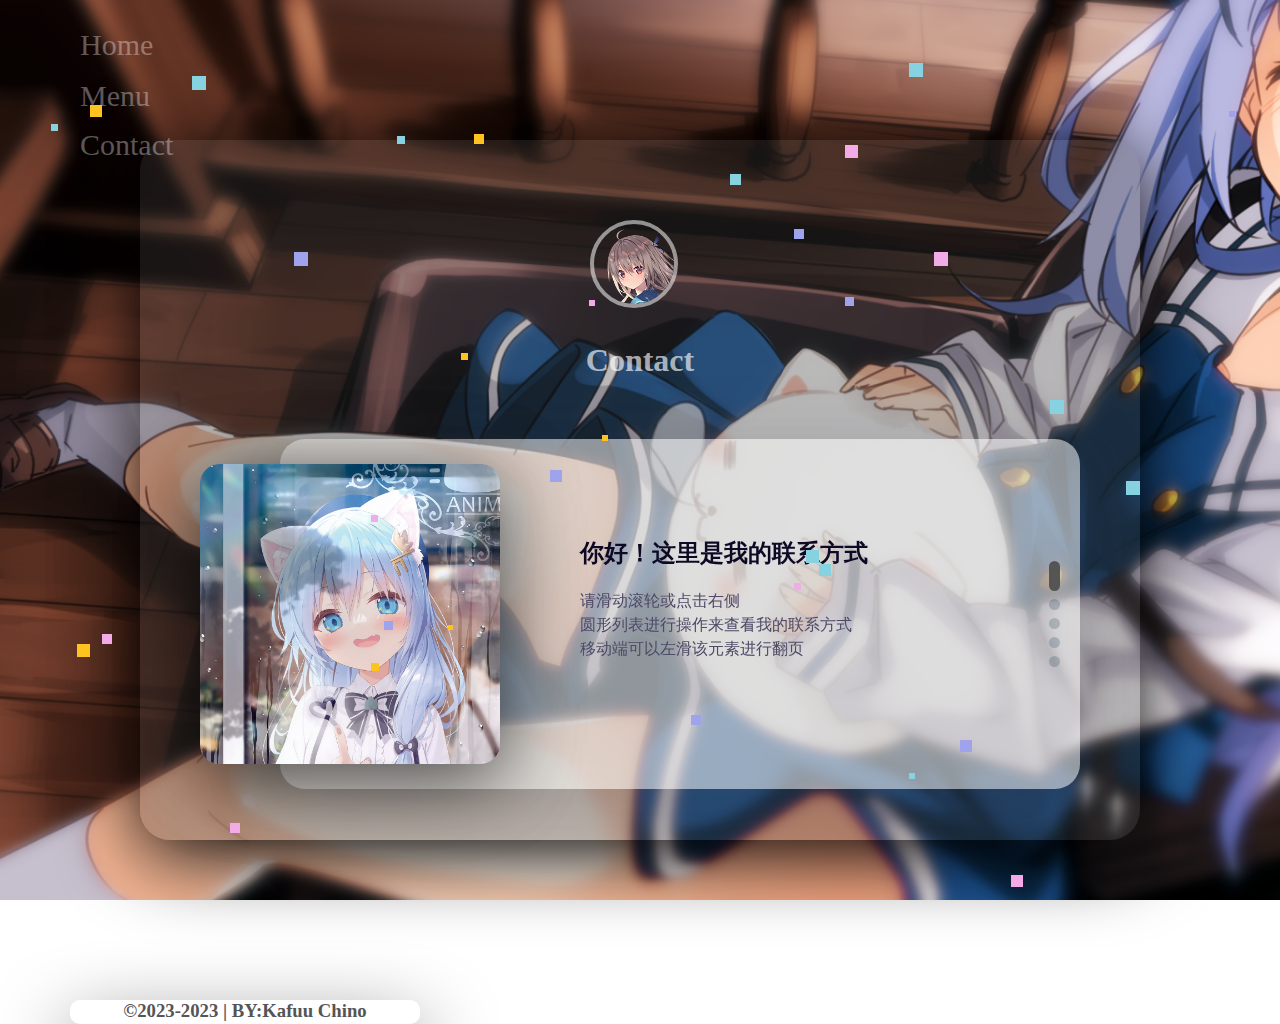
==== blos.html @ 159334de "Add files via upload" ====
<!DOCTYPE html>
<html lang="en">
  <head>
    <meta charset="UTF-8" />
    <meta http-equiv="X-UA-Compatible" content="IE=edge" />
    <!-- 阻止翻译通用 -->
    <meta name="google" content="notranslate" />
    <meta name="viewport" content="width=device-width, initial-scale=1.0" />
    <link rel="shortcut icon" href="favicon.png" type="images/png" />
    <link rel="stylesheet" href="style2.css" />
    <link rel="stylesheet" href="style3.css" />
    <link rel="stylesheet" href="swiper.min.css" />
    <link rel="stylesheet" href="style4.css" />
    <link
      rel="stylesheet"
      href="//at.alicdn.com/t/c/font_3869284_zbqo13842u.css"
    />
    <title>自宅记事本</title>
  </head>
  <body>
    <div class="bb shadou">
      <div>
        <a href="index.html"
          ><div style="font-size: 30px" class="zil home on">Home</div></a
        >
        <a href="blos.html"
          ><div style="font-size: 30px" class="a-24gf-mailboxFull zil on">
            Contact
          </div></a
        >
        <a href="menu.html"
          ><div style="font-size: 30px" class="gerenzhongxin zil on">
            Menu
          </div></a
        >

        <a href="index.html"
          ><div style="font-size: 40px" class="iconfont icon-home on v"></div
        ></a>
        <a href="blos.html"
          ><div
            style="font-size: 40px"
            class="iconfont icon-a-24gf-mailboxFull on v"
          ></div
        ></a>
        <a href="menu.html"
          ><div
            style="font-size: 44px"
            class="iconfont icon-gerenzhongxin on v"
          ></div
        ></a>
      </div>
      <div class="box shadou">
        <div class="ind">
          <img class="img" src="images/img1.png" alt="" />
          <h1 class="wenzih1">Contact</h1>
          <div class="body">
            <div class="blog-slider">
              <div class="blog-slider__wrp swiper-wrapper">
                <div class="blog-slider__item swiper-slide">
                  <div class="blog-slider__img">
                    <img src="images/1.png" alt="个人网站" />
                  </div>
                  <div class="blog-slider__content">
                    <div class="blog-slider__title">
                      你好！这里是我的联系方式
                    </div>
                    <div class="blog-slider__text">
                      请滑动滚轮或点击右侧<br />圆形列表进行操作来查看我的联系方式
                      <br />移动端可以左滑该元素进行翻页
                    </div>
                    <a href="#" class="button"></a>
                  </div>
                </div>

                <div class="blog-slider__item swiper-slide">
                  <div class="blog-slider__img">
                    <img src="images/2.png" alt="个人网站" />
                  </div>
                  <div class="blog-slider__content">
                    <span class="blog-slider__code">Bilibili</span>
                    <div class="blog-slider__title">我的Bilibili主页</div>
                    <div class="blog-slider__text">
                      偶尔发布一些创作视频，多数用来学习，可以来看看我的<br />
                      追番列表，收藏夹之类的。
                    </div>
                    <!-- 删掉blog-slider取消按钮 -->
                    <a
                      href="https://space.bilibili.com/456606121?spm_id_from=333.1007.0.0"
                      target="_blank"
                      class="blog-slider__button"
                      >进入</a
                    >
                  </div>
                </div>

                <div class="blog-slider__item swiper-slide">
                  <div class="blog-slider__img">
                    <img src="images/3.png" alt="个人网站" />
                  </div>
                  <div class="blog-slider__content">
                    <span class="blog-slider__code">WeChat</span>
                    <div class="blog-slider__title">我的个人微信</div>
                    <div class="blog-slider__text">
                      WX:Kafuu-Chino-TypeAB <br />(添加请备注来意)
                    </div>
                    <a href="" class="button"></a>
                  </div>
                </div>

                <div class="blog-slider__item swiper-slide">
                  <div class="blog-slider__img">
                    <img src="images/4.png" alt="个人网站" />
                  </div>
                  <div class="blog-slider__content">
                    <span class="blog-slider__code">Steam</span>
                    <div class="blog-slider__title">我的Steam账号</div>
                    <div class="blog-slider__text">
                      可以加个好友有空一起玩游戏
                      <br />(虽然我不是经常玩游戏吧(悲)
                    </div>
                    <a
                      href="https://steamcommunity.com/profiles/76561199232543784/"
                      target="_blank"
                      class="blog-slider__button"
                      >进入</a
                    >
                  </div>
                </div>

                <div class="blog-slider__item swiper-slide">
                  <div class="blog-slider__img">
                    <img src="images/5.png" alt="其他信息" />
                  </div>
                  <div class="blog-slider__content">
                    <span class="blog-slider__code">+86 xxxxxxxxxxx</span>
                    <div class="blog-slider__title">我的电话</div>
                    <div class="blog-slider__text">是秘密哟！</div>
                    <a href="#" class="button"></a>
                  </div>
                </div>
              </div>
              <div class="blog-slider__pagination"></div>
            </div>
            <script src="swiper.min.js"></script>
            <script src="index2.js"></script>
          </div>
        </div>
      </div>
    </div>
    <div class="bei">
      <h3 class="beiannn zil">©2023-2023 | BY:Kafuu Chino</h3>
    </div>
    <!-- <a href="https://beian.miit.gov.cn/" target="_blank"
      ><div class="beian">
        <h3 class="beiann zil">辽ICP备2023000709号</h3>
      </div></a
    > -->
    <script src="fireworks.js"></script>
    <!-- 背景飘落 -->
    <div id="xuna"></div>
    <script src="style3.js"></script>
    <style>
      * {
        /* 火狐 */
        -moz-user-select: none;
        /* Safari 和 欧朋 */
        -webkit-user-select: none;
        /* IE10+ and Edge */
        -ms-user-select: none;
        /* Standard syntax 标准语法(谷歌) */
        user-select: none;
      }
    </style>
  </body>
</html>
---- style2.css ----
/* 取消滚动条 */
::-webkit-scrollbar {
  width: 0px;
  height: 0px;
}
* {
  margin: 0;
  padding: 0;
  box-sizing: border-box;
}
body {
  margin: 0;
  padding: 0;
  margin-left: auto;
  position: relative;
  background-image: url("images/img0.png");
  background-attachment: fixed;
  background-repeat: no-repeat;
  background-size: cover;
}
.box {
  width: 1000px;
  height: 820px;
  position: absolute;
  top: 0;
  left: 0;
  right: 0;
  bottom: 0;
  margin: auto;
  transition: 0.5s ease 0s;
}
.box:hover {
  transform: scale(1.02);
}
.ind {
  height: 700px;
  width: 1000px;
  background-color: rgba(59, 59, 59, 0.342);
  border-radius: 30px;
  box-shadow: 0px 14px 80px rgb(0, 0, 0);
  overflow-x: no-display;
}
/* .bb {
  display: flex;
  justify-content: center;
  align-items: center;
  height: 100vh;
} */
.bb {
  height: 100vh;
  margin-top: 100px;
  margin-left: 449px;
}
.home {
  color: rgba(255, 255, 255, 0.342);
  margin-top: -72.5px;
  margin-left: -369px;
  position: absolute;
  background-size: cover;
  transition: 0.5s ease 0s;
}
.home:hover {
  color: rgba(85, 85, 85, 0.712);
  transform: scale(1.05);
}
.a-24gf-mailboxFull {
  color: rgba(255, 255, 255, 0.342);
  margin-top: 27.5px;
  margin-left: -369px;

  position: absolute;
  background-size: cover;
  transition: 0.5s ease 0s;
}
.a-24gf-mailboxFull:hover {
  color: rgba(85, 85, 85, 0.712);
  transform: scale(1.05);
}
.gerenzhongxin {
  color: rgba(255, 255, 255, 0.342);
  margin-top: -21.5px;
  margin-left: -369px;
  position: absolute;
  background-size: cover;
  transition: 0.5s ease 0s;
}
.gerenzhongxin:hover {
  color: rgba(85, 85, 85, 0.712);
  transform: scale(1.05);
}
.zil {
  font-family: Cambria, Georgia, serif;
}
.R {
  color: #555555;
}
.v {
  color: rgba(61, 61, 61, 0.466);
}
.icon-home {
  color: rgba(255, 255, 255, 0.651);
  margin-top: -77.5px;
  margin-left: -419px;
  position: absolute;
  background-size: cover;
  transition: 0.5s ease 0s;
}
.icon-home:hover {
  color: rgba(85, 85, 85, 0.712);
  transform: scale(1.15);
}
.icon-a-24gf-mailboxFull {
  color: rgba(255, 255, 255, 0.651);
  margin-top: 25.5px;
  margin-left: -416px;

  position: absolute;
  background-size: cover;
  transition: 0.5s ease 0s;
}
.icon-a-24gf-mailboxFull:hover {
  color: rgba(85, 85, 85, 0.712);
  transform: scale(1.15);
}
.icon-gerenzhongxin {
  color: rgba(255, 255, 255, 0.651);
  margin-top: -27.5px;
  margin-left: -420px;
  position: absolute;
  background-size: cover;
  transition: 0.5s ease 0s;
}
.icon-gerenzhongxin:hover {
  color: rgba(85, 85, 85, 0.712);
  transform: scale(1.15);
}
.shadou {
  /* box-shadow: 0 35px 80px hsl(0, 0%, 0%); */
}
a {
  text-decoration: none;
}
.beiann {
  background-color: #ffffff9c;
  width: 270px;
  height: 24px;
  border-radius: 10px;
  margin-bottom: 10px;
  color: #555555;
  margin-left: 800px;
  position: absolute;
  text-align: center;
  box-shadow: 0 35px 80px rgb(0, 0, 0);
}
.beiannn {
  background-color: #ffffff71;
  width: 350px;
  margin-bottom: -24px;
  height: 24px;
  border-radius: 10px;
  color: #555555;
  margin-left: 70px;
  position: absolute;
  text-align: center;
  box-shadow: 0 35px 80px rgb(0, 0, 0);
}
.wenzih1 {
  display: flex;
  justify-content: center;
  color: rgba(255, 255, 255, 0.651);
  margin-top: 30px;
  transition: 0.5s ease 0s;
}
.wenzih1:hover {
  color: rgba(85, 85, 85, 0.712);
  transform: scale(1.15);
}

.zil {
  font-family: Cambria, Georgia, serif;
}
.img {
  width: 88px;
  height: 88px;
  border: 4px #ffffff88 solid;
  border-radius: 1000px;
  margin-top: 80px;
  margin-left: 450px;
  transition: 0.5s ease 0s;
}
.img:hover {
  transform: scale(1.15);
}
@media only screen and (max-width: 860px) {
  .img {
    margin-top: 157px;
  }
  .wenzih1 {
    margin-top: 0;
  }
  .beiann {
    opacity: 0;
  }
  .beiannn {
    opacity: 0;
  }
}
.on {
  z-index: 5;
}
---- style3.css ----
#xuna {
  position: fixed;
  top: -50%;
  left: -50;
  height: 150%;
  width: 100%;
  overflow: hidden;
  z-index: 9;
  pointer-events: none;
  display: none;
}
@-webkit-keyframes flame {
  50% {
    -webkit-transform: scale(0.8) rotate(45deg);
    transform: scale(0.8) rotate(45deg);
  }
}

@keyframes flame {
  50% {
    -webkit-transform: scale(0.8) rotate(45deg);
    transform: scale(0.8) rotate(45deg);
  }
}
.confetti {
  position: absolute;
  z-index: 999;
}

.confetti .rotate {
  -webkit-animation: driftRotate 1s infinite both ease-in-out;
  animation: driftRotate 1s infinite both ease-in-out;
  width: 100%;
  height: 100%;
}

.confetti .askew {
  width: 100%;
  height: 100%;
  -webkit-animation: drift 1s infinite alternate both ease-in-out;
  animation: drift 1s infinite alternate both ease-in-out;
}

.confetti:nth-child(0) .askew {
  -webkit-animation-duration: 1.83s;
  animation-duration: 1.83s;
  -webkit-animation-delay: -0.183s;
  animation-delay: -0.183s;
}

.confetti:nth-child(0) .rotate {
  -webkit-animation-duration: 1.38s;
  animation-duration: 1.38s;
  -webkit-animation-delay: -1.0212s;
  animation-delay: -1.0212s;
}

.confetti:nth-child(1) .askew {
  -webkit-animation-duration: 2s;
  animation-duration: 2s;
  -webkit-animation-delay: -1.9s;
  animation-delay: -1.9s;
}

.confetti:nth-child(1) .rotate {
  -webkit-animation-duration: 1.4s;
  animation-duration: 1.4s;
  -webkit-animation-delay: -0.854s;
  animation-delay: -0.854s;
}

.confetti:nth-child(2) .askew {
  -webkit-animation-duration: 1.33s;
  animation-duration: 1.33s;
  -webkit-animation-delay: -0.266s;
  animation-delay: -0.266s;
}

.confetti:nth-child(2) .rotate {
  -webkit-animation-duration: 1.07s;
  animation-duration: 1.07s;
  -webkit-animation-delay: -0.7169s;
  animation-delay: -0.7169s;
}

.confetti:nth-child(3) .askew {
  -webkit-animation-duration: 1.85s;
  animation-duration: 1.85s;
  -webkit-animation-delay: -1.406s;
  animation-delay: -1.406s;
}

.confetti:nth-child(3) .rotate {
  -webkit-animation-duration: 1.37s;
  animation-duration: 1.37s;
  -webkit-animation-delay: -0.3288s;
  animation-delay: -0.3288s;
}

.confetti:nth-child(4) .askew {
  -webkit-animation-duration: 1.58s;
  animation-duration: 1.58s;
  -webkit-animation-delay: -1.2482s;
  animation-delay: -1.2482s;
}

.confetti:nth-child(4) .rotate {
  -webkit-animation-duration: 1.65s;
  animation-duration: 1.65s;
  -webkit-animation-delay: -0.198s;
  animation-delay: -0.198s;
}

.confetti:nth-child(5) .askew {
  -webkit-animation-duration: 1.63s;
  animation-duration: 1.63s;
  -webkit-animation-delay: -1.0432s;
  animation-delay: -1.0432s;
}

.confetti:nth-child(5) .rotate {
  -webkit-animation-duration: 1.97s;
  animation-duration: 1.97s;
  -webkit-animation-delay: -0.1576s;
  animation-delay: -0.1576s;
}

.confetti:nth-child(6) .askew {
  -webkit-animation-duration: 1.84s;
  animation-duration: 1.84s;
  -webkit-animation-delay: -1.3064s;
  animation-delay: -1.3064s;
}

.confetti:nth-child(6) .rotate {
  -webkit-animation-duration: 1.55s;
  animation-duration: 1.55s;
  -webkit-animation-delay: -0.5425s;
  animation-delay: -0.5425s;
}

.confetti:nth-child(7) .askew {
  -webkit-animation-duration: 1.87s;
  animation-duration: 1.87s;
  -webkit-animation-delay: -1.1781s;
  animation-delay: -1.1781s;
}

.confetti:nth-child(7) .rotate {
  -webkit-animation-duration: 1.3s;
  animation-duration: 1.3s;
  -webkit-animation-delay: -0.897s;
  animation-delay: -0.897s;
}

.confetti:nth-child(8) .askew {
  -webkit-animation-duration: 1.44s;
  animation-duration: 1.44s;
  -webkit-animation-delay: -0.3312s;
  animation-delay: -0.3312s;
}

.confetti:nth-child(8) .rotate {
  -webkit-animation-duration: 1.52s;
  animation-duration: 1.52s;
  -webkit-animation-delay: -0.4408s;
  animation-delay: -0.4408s;
}

.confetti:nth-child(9) .askew {
  -webkit-animation-duration: 1.72s;
  animation-duration: 1.72s;
  -webkit-animation-delay: -1.6684s;
  animation-delay: -1.6684s;
}

.confetti:nth-child(9) .rotate {
  -webkit-animation-duration: 1.17s;
  animation-duration: 1.17s;
  -webkit-animation-delay: -0.7254s;
  animation-delay: -0.7254s;
}

.confetti:nth-child(10) .askew {
  -webkit-animation-duration: 1.9s;
  animation-duration: 1.9s;
  -webkit-animation-delay: -0.836s;
  animation-delay: -0.836s;
}

.confetti:nth-child(10) .rotate {
  -webkit-animation-duration: 1.25s;
  animation-duration: 1.25s;
  -webkit-animation-delay: -0.025s;
  animation-delay: -0.025s;
}

.confetti:nth-child(11) .askew {
  -webkit-animation-duration: 1.65s;
  animation-duration: 1.65s;
  -webkit-animation-delay: -1.056s;
  animation-delay: -1.056s;
}

.confetti:nth-child(11) .rotate {
  -webkit-animation-duration: 1.47s;
  animation-duration: 1.47s;
  -webkit-animation-delay: -0.588s;
  animation-delay: -0.588s;
}

.confetti:nth-child(12) .askew {
  -webkit-animation-duration: 1.55s;
  animation-duration: 1.55s;
  -webkit-animation-delay: -0.217s;
  animation-delay: -0.217s;
}

.confetti:nth-child(12) .rotate {
  -webkit-animation-duration: 1.57s;
  animation-duration: 1.57s;
  -webkit-animation-delay: -1.2874s;
  animation-delay: -1.2874s;
}

.confetti:nth-child(13) .askew {
  -webkit-animation-duration: 1.23s;
  animation-duration: 1.23s;
  -webkit-animation-delay: -0.0984s;
  animation-delay: -0.0984s;
}

.confetti:nth-child(13) .rotate {
  -webkit-animation-duration: 1.55s;
  animation-duration: 1.55s;
  -webkit-animation-delay: -0.372s;
  animation-delay: -0.372s;
}

.confetti:nth-child(14) .askew {
  -webkit-animation-duration: 1.92s;
  animation-duration: 1.92s;
  -webkit-animation-delay: -1.1904s;
  animation-delay: -1.1904s;
}

.confetti:nth-child(14) .rotate {
  -webkit-animation-duration: 1.42s;
  animation-duration: 1.42s;
  -webkit-animation-delay: -0.852s;
  animation-delay: -0.852s;
}

.confetti:nth-child(15) .askew {
  -webkit-animation-duration: 1.16s;
  animation-duration: 1.16s;
  -webkit-animation-delay: -0.116s;
  animation-delay: -0.116s;
}

.confetti:nth-child(15) .rotate {
  -webkit-animation-duration: 1.61s;
  animation-duration: 1.61s;
  -webkit-animation-delay: -0.3542s;
  animation-delay: -0.3542s;
}

.confetti:nth-child(16) .askew {
  -webkit-animation-duration: 1.56s;
  animation-duration: 1.56s;
  -webkit-animation-delay: -0.1248s;
  animation-delay: -0.1248s;
}

.confetti:nth-child(16) .rotate {
  -webkit-animation-duration: 1.97s;
  animation-duration: 1.97s;
  -webkit-animation-delay: -1.2411s;
  animation-delay: -1.2411s;
}

.confetti:nth-child(17) .askew {
  -webkit-animation-duration: 1.73s;
  animation-duration: 1.73s;
  -webkit-animation-delay: -1.4013s;
  animation-delay: -1.4013s;
}

.confetti:nth-child(17) .rotate {
  -webkit-animation-duration: 1.91s;
  animation-duration: 1.91s;
  -webkit-animation-delay: -1.91s;
  animation-delay: -1.91s;
}

.confetti:nth-child(18) .askew {
  -webkit-animation-duration: 1.91s;
  animation-duration: 1.91s;
  -webkit-animation-delay: -0.8213s;
  animation-delay: -0.8213s;
}

.confetti:nth-child(18) .rotate {
  -webkit-animation-duration: 1.85s;
  animation-duration: 1.85s;
  -webkit-animation-delay: -0.555s;
  animation-delay: -0.555s;
}

.confetti:nth-child(19) .askew {
  -webkit-animation-duration: 1.66s;
  animation-duration: 1.66s;
  -webkit-animation-delay: -1.2284s;
  animation-delay: -1.2284s;
}

.confetti:nth-child(19) .rotate {
  -webkit-animation-duration: 1.43s;
  animation-duration: 1.43s;
  -webkit-animation-delay: -1.3013s;
  animation-delay: -1.3013s;
}

.confetti:nth-child(20) .askew {
  -webkit-animation-duration: 1.68s;
  animation-duration: 1.68s;
  -webkit-animation-delay: -0.2016s;
  animation-delay: -0.2016s;
}

.confetti:nth-child(20) .rotate {
  -webkit-animation-duration: 1.72s;
  animation-duration: 1.72s;
  -webkit-animation-delay: -0.1892s;
  animation-delay: -0.1892s;
}

.confetti:nth-child(21) .askew {
  -webkit-animation-duration: 1.96s;
  animation-duration: 1.96s;
  -webkit-animation-delay: -0.98s;
  animation-delay: -0.98s;
}

.confetti:nth-child(21) .rotate {
  -webkit-animation-duration: 1.01s;
  animation-duration: 1.01s;
  -webkit-animation-delay: -0.1717s;
  animation-delay: -0.1717s;
}

.confetti:nth-child(22) .askew {
  -webkit-animation-duration: 1.78s;
  animation-duration: 1.78s;
  -webkit-animation-delay: -1.4774s;
  animation-delay: -1.4774s;
}

.confetti:nth-child(22) .rotate {
  -webkit-animation-duration: 1.46s;
  animation-duration: 1.46s;
  -webkit-animation-delay: -1.4308s;
  animation-delay: -1.4308s;
}

.confetti:nth-child(23) .askew {
  -webkit-animation-duration: 1.46s;
  animation-duration: 1.46s;
  -webkit-animation-delay: -1.3578s;
  animation-delay: -1.3578s;
}

.confetti:nth-child(23) .rotate {
  -webkit-animation-duration: 1.15s;
  animation-duration: 1.15s;
  -webkit-animation-delay: -1.0235s;
  animation-delay: -1.0235s;
}

.confetti:nth-child(24) .askew {
  -webkit-animation-duration: 1.44s;
  animation-duration: 1.44s;
  -webkit-animation-delay: -1.3536s;
  animation-delay: -1.3536s;
}

.confetti:nth-child(24) .rotate {
  -webkit-animation-duration: 1.72s;
  animation-duration: 1.72s;
  -webkit-animation-delay: -0.688s;
  animation-delay: -0.688s;
}

.confetti:nth-child(25) .askew {
  -webkit-animation-duration: 1.97s;
  animation-duration: 1.97s;
  -webkit-animation-delay: -0.3743s;
  animation-delay: -0.3743s;
}

.confetti:nth-child(25) .rotate {
  -webkit-animation-duration: 1.73s;
  animation-duration: 1.73s;
  -webkit-animation-delay: -0.7266s;
  animation-delay: -0.7266s;
}

.confetti:nth-child(26) .askew {
  -webkit-animation-duration: 1.2s;
  animation-duration: 1.2s;
  -webkit-animation-delay: -0.024s;
  animation-delay: -0.024s;
}

.confetti:nth-child(26) .rotate {
  -webkit-animation-duration: 1.57s;
  animation-duration: 1.57s;
  -webkit-animation-delay: -0.1099s;
  animation-delay: -0.1099s;
}

.confetti:nth-child(27) .askew {
  -webkit-animation-duration: 1.84s;
  animation-duration: 1.84s;
  -webkit-animation-delay: -1.3064s;
  animation-delay: -1.3064s;
}

.confetti:nth-child(27) .rotate {
  -webkit-animation-duration: 1.19s;
  animation-duration: 1.19s;
  -webkit-animation-delay: -0.1666s;
  animation-delay: -0.1666s;
}

.confetti:nth-child(28) .askew {
  -webkit-animation-duration: 1.1s;
  animation-duration: 1.1s;
  -webkit-animation-delay: -0.088s;
  animation-delay: -0.088s;
}

.confetti:nth-child(28) .rotate {
  -webkit-animation-duration: 1.26s;
  animation-duration: 1.26s;
  -webkit-animation-delay: -0.4914s;
  animation-delay: -0.4914s;
}

.confetti:nth-child(29) .askew {
  -webkit-animation-duration: 1.51s;
  animation-duration: 1.51s;
  -webkit-animation-delay: -0.6191s;
  animation-delay: -0.6191s;
}

.confetti:nth-child(29) .rotate {
  -webkit-animation-duration: 1.89s;
  animation-duration: 1.89s;
  -webkit-animation-delay: -0.0378s;
  animation-delay: -0.0378s;
}

.confetti:nth-child(30) .askew {
  -webkit-animation-duration: 1.67s;
  animation-duration: 1.67s;
  -webkit-animation-delay: -1.2525s;
  animation-delay: -1.2525s;
}

.confetti:nth-child(30) .rotate {
  -webkit-animation-duration: 1.08s;
  animation-duration: 1.08s;
  -webkit-animation-delay: -0.6048s;
  animation-delay: -0.6048s;
}

.confetti:nth-child(31) .askew {
  -webkit-animation-duration: 1.6s;
  animation-duration: 1.6s;
  -webkit-animation-delay: -1.104s;
  animation-delay: -1.104s;
}

.confetti:nth-child(31) .rotate {
  -webkit-animation-duration: 1.83s;
  animation-duration: 1.83s;
  -webkit-animation-delay: -1.0614s;
  animation-delay: -1.0614s;
}

.confetti:nth-child(32) .askew {
  -webkit-animation-duration: 1.96s;
  animation-duration: 1.96s;
  -webkit-animation-delay: -0.7056s;
  animation-delay: -0.7056s;
}

.confetti:nth-child(32) .rotate {
  -webkit-animation-duration: 1.15s;
  animation-duration: 1.15s;
  -webkit-animation-delay: -0.0805s;
  animation-delay: -0.0805s;
}

.confetti:nth-child(33) .askew {
  -webkit-animation-duration: 1.92s;
  animation-duration: 1.92s;
  -webkit-animation-delay: -0.4992s;
  animation-delay: -0.4992s;
}

.confetti:nth-child(33) .rotate {
  -webkit-animation-duration: 1.15s;
  animation-duration: 1.15s;
  -webkit-animation-delay: -0.4945s;
  animation-delay: -0.4945s;
}

.confetti:nth-child(34) .askew {
  -webkit-animation-duration: 1.45s;
  animation-duration: 1.45s;
  -webkit-animation-delay: -0.232s;
  animation-delay: -0.232s;
}

.confetti:nth-child(34) .rotate {
  -webkit-animation-duration: 1.65s;
  animation-duration: 1.65s;
  -webkit-animation-delay: -0.33s;
  animation-delay: -0.33s;
}

.confetti:nth-child(35) .askew {
  -webkit-animation-duration: 1.53s;
  animation-duration: 1.53s;
  -webkit-animation-delay: -1.53s;
  animation-delay: -1.53s;
}

.confetti:nth-child(35) .rotate {
  -webkit-animation-duration: 1.21s;
  animation-duration: 1.21s;
  -webkit-animation-delay: -0.6292s;
  animation-delay: -0.6292s;
}

.confetti:nth-child(36) .askew {
  -webkit-animation-duration: 1.03s;
  animation-duration: 1.03s;
  -webkit-animation-delay: -0.3708s;
  animation-delay: -0.3708s;
}

.confetti:nth-child(36) .rotate {
  -webkit-animation-duration: 1.25s;
  animation-duration: 1.25s;
  -webkit-animation-delay: -0.275s;
  animation-delay: -0.275s;
}

.confetti:nth-child(37) .askew {
  -webkit-animation-duration: 1.39s;
  animation-duration: 1.39s;
  -webkit-animation-delay: -0.5699s;
  animation-delay: -0.5699s;
}

.confetti:nth-child(37) .rotate {
  -webkit-animation-duration: 1.48s;
  animation-duration: 1.48s;
  -webkit-animation-delay: -1.2876s;
  animation-delay: -1.2876s;
}

.confetti:nth-child(38) .askew {
  -webkit-animation-duration: 1.33s;
  animation-duration: 1.33s;
  -webkit-animation-delay: -1.064s;
  animation-delay: -1.064s;
}

.confetti:nth-child(38) .rotate {
  -webkit-animation-duration: 1.89s;
  animation-duration: 1.89s;
  -webkit-animation-delay: -1.7388s;
  animation-delay: -1.7388s;
}

.confetti:nth-child(39) .askew {
  -webkit-animation-duration: 1.19s;
  animation-duration: 1.19s;
  -webkit-animation-delay: -0.7378s;
  animation-delay: -0.7378s;
}

.confetti:nth-child(39) .rotate {
  -webkit-animation-duration: 1.72s;
  animation-duration: 1.72s;
  -webkit-animation-delay: -1.6684s;
  animation-delay: -1.6684s;
}

.confetti:nth-child(40) .askew {
  -webkit-animation-duration: 1.81s;
  animation-duration: 1.81s;
  -webkit-animation-delay: -0.0181s;
  animation-delay: -0.0181s;
}

.confetti:nth-child(40) .rotate {
  -webkit-animation-duration: 1.59s;
  animation-duration: 1.59s;
  -webkit-animation-delay: -1.2243s;
  animation-delay: -1.2243s;
}

.confetti:nth-child(41) .askew {
  -webkit-animation-duration: 1.85s;
  animation-duration: 1.85s;
  -webkit-animation-delay: -0.555s;
  animation-delay: -0.555s;
}

.confetti:nth-child(41) .rotate {
  -webkit-animation-duration: 1.47s;
  animation-duration: 1.47s;
  -webkit-animation-delay: -1.3377s;
  animation-delay: -1.3377s;
}

.confetti:nth-child(42) .askew {
  -webkit-animation-duration: 1.27s;
  animation-duration: 1.27s;
  -webkit-animation-delay: -0.254s;
  animation-delay: -0.254s;
}

.confetti:nth-child(42) .rotate {
  -webkit-animation-duration: 1.98s;
  animation-duration: 1.98s;
  -webkit-animation-delay: -0.198s;
  animation-delay: -0.198s;
}

.confetti:nth-child(43) .askew {
  -webkit-animation-duration: 2s;
  animation-duration: 2s;
  -webkit-animation-delay: -0.82s;
  animation-delay: -0.82s;
}

.confetti:nth-child(43) .rotate {
  -webkit-animation-duration: 1.33s;
  animation-duration: 1.33s;
  -webkit-animation-delay: -1.2502s;
  animation-delay: -1.2502s;
}

.confetti:nth-child(44) .askew {
  -webkit-animation-duration: 1.39s;
  animation-duration: 1.39s;
  -webkit-animation-delay: -0.4031s;
  animation-delay: -0.4031s;
}

.confetti:nth-child(44) .rotate {
  -webkit-animation-duration: 1.27s;
  animation-duration: 1.27s;
  -webkit-animation-delay: -1.27s;
  animation-delay: -1.27s;
}

.confetti:nth-child(45) .askew {
  -webkit-animation-duration: 1.55s;
  animation-duration: 1.55s;
  -webkit-animation-delay: -0.899s;
  animation-delay: -0.899s;
}

.confetti:nth-child(45) .rotate {
  -webkit-animation-duration: 1.64s;
  animation-duration: 1.64s;
  -webkit-animation-delay: -0.2132s;
  animation-delay: -0.2132s;
}

.confetti:nth-child(46) .askew {
  -webkit-animation-duration: 1.08s;
  animation-duration: 1.08s;
  -webkit-animation-delay: -0.216s;
  animation-delay: -0.216s;
}

.confetti:nth-child(46) .rotate {
  -webkit-animation-duration: 1.55s;
  animation-duration: 1.55s;
  -webkit-animation-delay: -0.9455s;
  animation-delay: -0.9455s;
}

.confetti:nth-child(47) .askew {
  -webkit-animation-duration: 1.46s;
  animation-duration: 1.46s;
  -webkit-animation-delay: -0.3066s;
  animation-delay: -0.3066s;
}

.confetti:nth-child(47) .rotate {
  -webkit-animation-duration: 1.22s;
  animation-duration: 1.22s;
  -webkit-animation-delay: -0.0854s;
  animation-delay: -0.0854s;
}

.confetti:nth-child(48) .askew {
  -webkit-animation-duration: 1.39s;
  animation-duration: 1.39s;
  -webkit-animation-delay: -1.3761s;
  animation-delay: -1.3761s;
}

.confetti:nth-child(48) .rotate {
  -webkit-animation-duration: 1.31s;
  animation-duration: 1.31s;
  -webkit-animation-delay: -1.0873s;
  animation-delay: -1.0873s;
}

.confetti:nth-child(49) .askew {
  -webkit-animation-duration: 1.99s;
  animation-duration: 1.99s;
  -webkit-animation-delay: -0.0995s;
  animation-delay: -0.0995s;
}

.confetti:nth-child(49) .rotate {
  -webkit-animation-duration: 1.82s;
  animation-duration: 1.82s;
  -webkit-animation-delay: -0.7098s;
  animation-delay: -0.7098s;
}

.confetti:nth-child(50) .askew {
  -webkit-animation-duration: 1.8s;
  animation-duration: 1.8s;
  -webkit-animation-delay: -0.792s;
  animation-delay: -0.792s;
}

.confetti:nth-child(50) .rotate {
  -webkit-animation-duration: 1.35s;
  animation-duration: 1.35s;
  -webkit-animation-delay: -0.0675s;
  animation-delay: -0.0675s;
}

.confetti:nth-child(51) .askew {
  -webkit-animation-duration: 1.87s;
  animation-duration: 1.87s;
  -webkit-animation-delay: -0.0561s;
  animation-delay: -0.0561s;
}

.confetti:nth-child(51) .rotate {
  -webkit-animation-duration: 1.29s;
  animation-duration: 1.29s;
  -webkit-animation-delay: -0.2322s;
  animation-delay: -0.2322s;
}

.confetti:nth-child(52) .askew {
  -webkit-animation-duration: 1.43s;
  animation-duration: 1.43s;
  -webkit-animation-delay: -0.2288s;
  animation-delay: -0.2288s;
}

.confetti:nth-child(52) .rotate {
  -webkit-animation-duration: 1.83s;
  animation-duration: 1.83s;
  -webkit-animation-delay: -0.1464s;
  animation-delay: -0.1464s;
}

.confetti:nth-child(53) .askew {
  -webkit-animation-duration: 1.03s;
  animation-duration: 1.03s;
  -webkit-animation-delay: -0.0309s;
  animation-delay: -0.0309s;
}

.confetti:nth-child(53) .rotate {
  -webkit-animation-duration: 1.87s;
  animation-duration: 1.87s;
  -webkit-animation-delay: -1.8326s;
  animation-delay: -1.8326s;
}

.confetti:nth-child(54) .askew {
  -webkit-animation-duration: 1.93s;
  animation-duration: 1.93s;
  -webkit-animation-delay: -0.2123s;
  animation-delay: -0.2123s;
}

.confetti:nth-child(54) .rotate {
  -webkit-animation-duration: 1.26s;
  animation-duration: 1.26s;
  -webkit-animation-delay: -0.0882s;
  animation-delay: -0.0882s;
}

.confetti:nth-child(55) .askew {
  -webkit-animation-duration: 1.23s;
  animation-duration: 1.23s;
  -webkit-animation-delay: -0.0615s;
  animation-delay: -0.0615s;
}

.confetti:nth-child(55) .rotate {
  -webkit-animation-duration: 1.29s;
  animation-duration: 1.29s;
  -webkit-animation-delay: -0.5418s;
  animation-delay: -0.5418s;
}

.confetti:nth-child(56) .askew {
  -webkit-animation-duration: 1.35s;
  animation-duration: 1.35s;
  -webkit-animation-delay: -0.1215s;
  animation-delay: -0.1215s;
}

.confetti:nth-child(56) .rotate {
  -webkit-animation-duration: 1.17s;
  animation-duration: 1.17s;
  -webkit-animation-delay: -0.117s;
  animation-delay: -0.117s;
}

.confetti:nth-child(57) .askew {
  -webkit-animation-duration: 1.17s;
  animation-duration: 1.17s;
  -webkit-animation-delay: -0.5499s;
  animation-delay: -0.5499s;
}

.confetti:nth-child(57) .rotate {
  -webkit-animation-duration: 1.41s;
  animation-duration: 1.41s;
  -webkit-animation-delay: -0.9588s;
  animation-delay: -0.9588s;
}

.confetti:nth-child(58) .askew {
  -webkit-animation-duration: 1.91s;
  animation-duration: 1.91s;
  -webkit-animation-delay: -0.8786s;
  animation-delay: -0.8786s;
}

.confetti:nth-child(58) .rotate {
  -webkit-animation-duration: 1.4s;
  animation-duration: 1.4s;
  -webkit-animation-delay: -1.358s;
  animation-delay: -1.358s;
}

.confetti:nth-child(59) .askew {
  -webkit-animation-duration: 1.41s;
  animation-duration: 1.41s;
  -webkit-animation-delay: -1.1562s;
  animation-delay: -1.1562s;
}

.confetti:nth-child(59) .rotate {
  -webkit-animation-duration: 1.84s;
  animation-duration: 1.84s;
  -webkit-animation-delay: -0.8832s;
  animation-delay: -0.8832s;
}

.confetti:nth-child(60) .askew {
  -webkit-animation-duration: 1.35s;
  animation-duration: 1.35s;
  -webkit-animation-delay: -0.297s;
  animation-delay: -0.297s;
}

.confetti:nth-child(60) .rotate {
  -webkit-animation-duration: 1.76s;
  animation-duration: 1.76s;
  -webkit-animation-delay: -0.1408s;
  animation-delay: -0.1408s;
}

.confetti:nth-child(61) .askew {
  -webkit-animation-duration: 1.58s;
  animation-duration: 1.58s;
  -webkit-animation-delay: -1.106s;
  animation-delay: -1.106s;
}

.confetti:nth-child(61) .rotate {
  -webkit-animation-duration: 1.49s;
  animation-duration: 1.49s;
  -webkit-animation-delay: -0.7599s;
  animation-delay: -0.7599s;
}

.confetti:nth-child(62) .askew {
  -webkit-animation-duration: 1.86s;
  animation-duration: 1.86s;
  -webkit-animation-delay: -1.6368s;
  animation-delay: -1.6368s;
}

.confetti:nth-child(62) .rotate {
  -webkit-animation-duration: 1.94s;
  animation-duration: 1.94s;
  -webkit-animation-delay: -0.7178s;
  animation-delay: -0.7178s;
}

.confetti:nth-child(63) .askew {
  -webkit-animation-duration: 1.68s;
  animation-duration: 1.68s;
  -webkit-animation-delay: -0.336s;
  animation-delay: -0.336s;
}

.confetti:nth-child(63) .rotate {
  -webkit-animation-duration: 1.98s;
  animation-duration: 1.98s;
  -webkit-animation-delay: -0.0396s;
  animation-delay: -0.0396s;
}

.confetti:nth-child(64) .askew {
  -webkit-animation-duration: 1.62s;
  animation-duration: 1.62s;
  -webkit-animation-delay: -0.8748s;
  animation-delay: -0.8748s;
}

.confetti:nth-child(64) .rotate {
  -webkit-animation-duration: 1.58s;
  animation-duration: 1.58s;
  -webkit-animation-delay: -0.869s;
  animation-delay: -0.869s;
}

.confetti:nth-child(65) .askew {
  -webkit-animation-duration: 1.83s;
  animation-duration: 1.83s;
  -webkit-animation-delay: -0.2013s;
  animation-delay: -0.2013s;
}

.confetti:nth-child(65) .rotate {
  -webkit-animation-duration: 1.03s;
  animation-duration: 1.03s;
  -webkit-animation-delay: -0.0206s;
  animation-delay: -0.0206s;
}

.confetti:nth-child(66) .askew {
  -webkit-animation-duration: 1.43s;
  animation-duration: 1.43s;
  -webkit-animation-delay: -0.7722s;
  animation-delay: -0.7722s;
}

.confetti:nth-child(66) .rotate {
  -webkit-animation-duration: 1.94s;
  animation-duration: 1.94s;
  -webkit-animation-delay: -0.2716s;
  animation-delay: -0.2716s;
}

.confetti:nth-child(67) .askew {
  -webkit-animation-duration: 1.15s;
  animation-duration: 1.15s;
  -webkit-animation-delay: -0.483s;
  animation-delay: -0.483s;
}

.confetti:nth-child(67) .rotate {
  -webkit-animation-duration: 1.73s;
  animation-duration: 1.73s;
  -webkit-animation-delay: -0.0173s;
  animation-delay: -0.0173s;
}

.confetti:nth-child(68) .askew {
  -webkit-animation-duration: 1.67s;
  animation-duration: 1.67s;
  -webkit-animation-delay: -0.501s;
  animation-delay: -0.501s;
}

.confetti:nth-child(68) .rotate {
  -webkit-animation-duration: 1.1s;
  animation-duration: 1.1s;
  -webkit-animation-delay: -0.726s;
  animation-delay: -0.726s;
}

.confetti:nth-child(69) .askew {
  -webkit-animation-duration: 1.14s;
  animation-duration: 1.14s;
  -webkit-animation-delay: -0.3648s;
  animation-delay: -0.3648s;
}

.confetti:nth-child(69) .rotate {
  -webkit-animation-duration: 1.33s;
  animation-duration: 1.33s;
  -webkit-animation-delay: -1.1837s;
  animation-delay: -1.1837s;
}

.confetti:nth-child(70) .askew {
  -webkit-animation-duration: 1.39s;
  animation-duration: 1.39s;
  -webkit-animation-delay: -0.0973s;
  animation-delay: -0.0973s;
}

.confetti:nth-child(70) .rotate {
  -webkit-animation-duration: 1.73s;
  animation-duration: 1.73s;
  -webkit-animation-delay: -1.6954s;
  animation-delay: -1.6954s;
}

.confetti:nth-child(71) .askew {
  -webkit-animation-duration: 1.83s;
  animation-duration: 1.83s;
  -webkit-animation-delay: -1.2993s;
  animation-delay: -1.2993s;
}

.confetti:nth-child(71) .rotate {
  -webkit-animation-duration: 1.34s;
  animation-duration: 1.34s;
  -webkit-animation-delay: -0.1474s;
  animation-delay: -0.1474s;
}

.confetti:nth-child(72) .askew {
  -webkit-animation-duration: 1.93s;
  animation-duration: 1.93s;
  -webkit-animation-delay: -0.1544s;
  animation-delay: -0.1544s;
}

.confetti:nth-child(72) .rotate {
  -webkit-animation-duration: 1.07s;
  animation-duration: 1.07s;
  -webkit-animation-delay: -0.5778s;
  animation-delay: -0.5778s;
}

.confetti:nth-child(73) .askew {
  -webkit-animation-duration: 1.42s;
  animation-duration: 1.42s;
  -webkit-animation-delay: -0.4544s;
  animation-delay: -0.4544s;
}

.confetti:nth-child(73) .rotate {
  -webkit-animation-duration: 1.14s;
  animation-duration: 1.14s;
  -webkit-animation-delay: -1.083s;
  animation-delay: -1.083s;
}

.confetti:nth-child(74) .askew {
  -webkit-animation-duration: 1.2s;
  animation-duration: 1.2s;
  -webkit-animation-delay: -0.144s;
  animation-delay: -0.144s;
}

.confetti:nth-child(74) .rotate {
  -webkit-animation-duration: 1.74s;
  animation-duration: 1.74s;
  -webkit-animation-delay: -1.4964s;
  animation-delay: -1.4964s;
}

.confetti:nth-child(75) .askew {
  -webkit-animation-duration: 1.01s;
  animation-duration: 1.01s;
  -webkit-animation-delay: -0.2121s;
  animation-delay: -0.2121s;
}

.confetti:nth-child(75) .rotate {
  -webkit-animation-duration: 1.57s;
  animation-duration: 1.57s;
  -webkit-animation-delay: -1.4601s;
  animation-delay: -1.4601s;
}

.confetti:nth-child(76) .askew {
  -webkit-animation-duration: 1.74s;
  animation-duration: 1.74s;
  -webkit-animation-delay: -1.6356s;
  animation-delay: -1.6356s;
}

.confetti:nth-child(76) .rotate {
  -webkit-animation-duration: 1.17s;
  animation-duration: 1.17s;
  -webkit-animation-delay: -1.0998s;
  animation-delay: -1.0998s;
}

.confetti:nth-child(77) .askew {
  -webkit-animation-duration: 1.49s;
  animation-duration: 1.49s;
  -webkit-animation-delay: -0.4172s;
  animation-delay: -0.4172s;
}

.confetti:nth-child(77) .rotate {
  -webkit-animation-duration: 1.26s;
  animation-duration: 1.26s;
  -webkit-animation-delay: -0.063s;
  animation-delay: -0.063s;
}

.confetti:nth-child(78) .askew {
  -webkit-animation-duration: 1.12s;
  animation-duration: 1.12s;
  -webkit-animation-delay: -0.6608s;
  animation-delay: -0.6608s;
}

.confetti:nth-child(78) .rotate {
  -webkit-animation-duration: 1.86s;
  animation-duration: 1.86s;
  -webkit-animation-delay: -0.8184s;
  animation-delay: -0.8184s;
}

.confetti:nth-child(79) .askew {
  -webkit-animation-duration: 1.82s;
  animation-duration: 1.82s;
  -webkit-animation-delay: -0.6188s;
  animation-delay: -0.6188s;
}

.confetti:nth-child(79) .rotate {
  -webkit-animation-duration: 1.47s;
  animation-duration: 1.47s;
  -webkit-animation-delay: -0.9261s;
  animation-delay: -0.9261s;
}

.confetti:nth-child(80) .askew {
  -webkit-animation-duration: 1.72s;
  animation-duration: 1.72s;
  -webkit-animation-delay: -0.946s;
  animation-delay: -0.946s;
}

.confetti:nth-child(80) .rotate {
  -webkit-animation-duration: 1.71s;
  animation-duration: 1.71s;
  -webkit-animation-delay: -0.0684s;
  animation-delay: -0.0684s;
}

.confetti:nth-child(81) .askew {
  -webkit-animation-duration: 1.86s;
  animation-duration: 1.86s;
  -webkit-animation-delay: -1.581s;
  animation-delay: -1.581s;
}

.confetti:nth-child(81) .rotate {
  -webkit-animation-duration: 1.26s;
  animation-duration: 1.26s;
  -webkit-animation-delay: -0.1134s;
  animation-delay: -0.1134s;
}

.confetti:nth-child(82) .askew {
  -webkit-animation-duration: 1.38s;
  animation-duration: 1.38s;
  -webkit-animation-delay: -1.0212s;
  animation-delay: -1.0212s;
}

.confetti:nth-child(82) .rotate {
  -webkit-animation-duration: 1.34s;
  animation-duration: 1.34s;
  -webkit-animation-delay: -0.6432s;
  animation-delay: -0.6432s;
}

.confetti:nth-child(83) .askew {
  -webkit-animation-duration: 1.46s;
  animation-duration: 1.46s;
  -webkit-animation-delay: -1.1534s;
  animation-delay: -1.1534s;
}

.confetti:nth-child(83) .rotate {
  -webkit-animation-duration: 1.3s;
  animation-duration: 1.3s;
  -webkit-animation-delay: -0.689s;
  animation-delay: -0.689s;
}

.confetti:nth-child(84) .askew {
  -webkit-animation-duration: 1.95s;
  animation-duration: 1.95s;
  -webkit-animation-delay: -0.468s;
  animation-delay: -0.468s;
}

.confetti:nth-child(84) .rotate {
  -webkit-animation-duration: 1.11s;
  animation-duration: 1.11s;
  -webkit-animation-delay: -0.9879s;
  animation-delay: -0.9879s;
}

.confetti:nth-child(85) .askew {
  -webkit-animation-duration: 1.27s;
  animation-duration: 1.27s;
  -webkit-animation-delay: -0.9779s;
  animation-delay: -0.9779s;
}

.confetti:nth-child(85) .rotate {
  -webkit-animation-duration: 1.41s;
  animation-duration: 1.41s;
  -webkit-animation-delay: -1.1985s;
  animation-delay: -1.1985s;
}

.confetti:nth-child(86) .askew {
  -webkit-animation-duration: 1.41s;
  animation-duration: 1.41s;
  -webkit-animation-delay: -0.8601s;
  animation-delay: -0.8601s;
}

.confetti:nth-child(86) .rotate {
  -webkit-animation-duration: 1.66s;
  animation-duration: 1.66s;
  -webkit-animation-delay: -0.498s;
  animation-delay: -0.498s;
}

.confetti:nth-child(87) .askew {
  -webkit-animation-duration: 1.75s;
  animation-duration: 1.75s;
  -webkit-animation-delay: -1.33s;
  animation-delay: -1.33s;
}

.confetti:nth-child(87) .rotate {
  -webkit-animation-duration: 1.07s;
  animation-duration: 1.07s;
  -webkit-animation-delay: -0.2354s;
  animation-delay: -0.2354s;
}

.confetti:nth-child(88) .askew {
  -webkit-animation-duration: 1.04s;
  animation-duration: 1.04s;
  -webkit-animation-delay: -0.5096s;
  animation-delay: -0.5096s;
}

.confetti:nth-child(88) .rotate {
  -webkit-animation-duration: 1.87s;
  animation-duration: 1.87s;
  -webkit-animation-delay: -0.9163s;
  animation-delay: -0.9163s;
}

.confetti:nth-child(89) .askew {
  -webkit-animation-duration: 1.47s;
  animation-duration: 1.47s;
  -webkit-animation-delay: -1.1466s;
  animation-delay: -1.1466s;
}

.confetti:nth-child(89) .rotate {
  -webkit-animation-duration: 1.42s;
  animation-duration: 1.42s;
  -webkit-animation-delay: -0.5822s;
  animation-delay: -0.5822s;
}

.confetti:nth-child(90) .askew {
  -webkit-animation-duration: 1.88s;
  animation-duration: 1.88s;
  -webkit-animation-delay: -0.5264s;
  animation-delay: -0.5264s;
}

.confetti:nth-child(90) .rotate {
  -webkit-animation-duration: 1.06s;
  animation-duration: 1.06s;
  -webkit-animation-delay: -0.9858s;
  animation-delay: -0.9858s;
}

.confetti:nth-child(91) .askew {
  -webkit-animation-duration: 1.99s;
  animation-duration: 1.99s;
  -webkit-animation-delay: -1.2736s;
  animation-delay: -1.2736s;
}

.confetti:nth-child(91) .rotate {
  -webkit-animation-duration: 1.62s;
  animation-duration: 1.62s;
  -webkit-animation-delay: -0.972s;
  animation-delay: -0.972s;
}

.confetti:nth-child(92) .askew {
  -webkit-animation-duration: 1.33s;
  animation-duration: 1.33s;
  -webkit-animation-delay: -0.6251s;
  animation-delay: -0.6251s;
}

.confetti:nth-child(92) .rotate {
  -webkit-animation-duration: 1.58s;
  animation-duration: 1.58s;
  -webkit-animation-delay: -1.5326s;
  animation-delay: -1.5326s;
}

.confetti:nth-child(93) .askew {
  -webkit-animation-duration: 1.31s;
  animation-duration: 1.31s;
  -webkit-animation-delay: -0.0524s;
  animation-delay: -0.0524s;
}

.confetti:nth-child(93) .rotate {
  -webkit-animation-duration: 1.15s;
  animation-duration: 1.15s;
  -webkit-animation-delay: -0.437s;
  animation-delay: -0.437s;
}

.confetti:nth-child(94) .askew {
  -webkit-animation-duration: 1.94s;
  animation-duration: 1.94s;
  -webkit-animation-delay: -1.8042s;
  animation-delay: -1.8042s;
}

.confetti:nth-child(94) .rotate {
  -webkit-animation-duration: 1.95s;
  animation-duration: 1.95s;
  -webkit-animation-delay: -1.2285s;
  animation-delay: -1.2285s;
}

.confetti:nth-child(95) .askew {
  -webkit-animation-duration: 1.11s;
  animation-duration: 1.11s;
  -webkit-animation-delay: -0.9546s;
  animation-delay: -0.9546s;
}

.confetti:nth-child(95) .rotate {
  -webkit-animation-duration: 1.9s;
  animation-duration: 1.9s;
  -webkit-animation-delay: -0.893s;
  animation-delay: -0.893s;
}

.confetti:nth-child(96) .askew {
  -webkit-animation-duration: 1.73s;
  animation-duration: 1.73s;
  -webkit-animation-delay: -1.3494s;
  animation-delay: -1.3494s;
}

.confetti:nth-child(96) .rotate {
  -webkit-animation-duration: 1.94s;
  animation-duration: 1.94s;
  -webkit-animation-delay: -1.6102s;
  animation-delay: -1.6102s;
}

.confetti:nth-child(97) .askew {
  -webkit-animation-duration: 1.57s;
  animation-duration: 1.57s;
  -webkit-animation-delay: -1.4287s;
  animation-delay: -1.4287s;
}

.confetti:nth-child(97) .rotate {
  -webkit-animation-duration: 1.2s;
  animation-duration: 1.2s;
  -webkit-animation-delay: -0.18s;
  animation-delay: -0.18s;
}

.confetti:nth-child(98) .askew {
  -webkit-animation-duration: 1.07s;
  animation-duration: 1.07s;
  -webkit-animation-delay: -0.856s;
  animation-delay: -0.856s;
}

.confetti:nth-child(98) .rotate {
  -webkit-animation-duration: 1.39s;
  animation-duration: 1.39s;
  -webkit-animation-delay: -1.2371s;
  animation-delay: -1.2371s;
}

.confetti:nth-child(99) .askew {
  -webkit-animation-duration: 1.92s;
  animation-duration: 1.92s;
  -webkit-animation-delay: -0.4416s;
  animation-delay: -0.4416s;
}

.confetti:nth-child(99) .rotate {
  -webkit-animation-duration: 1.49s;
  animation-duration: 1.49s;
  -webkit-animation-delay: -0.6109s;
  animation-delay: -0.6109s;
}

.confetti:nth-child(100) .askew {
  -webkit-animation-duration: 1.25s;
  animation-duration: 1.25s;
  -webkit-animation-delay: -1.25s;
  animation-delay: -1.25s;
}

.confetti:nth-child(100) .rotate {
  -webkit-animation-duration: 1.6s;
  animation-duration: 1.6s;
  -webkit-animation-delay: -0.256s;
  animation-delay: -0.256s;
}

.confetti:nth-child(101) .askew {
  -webkit-animation-duration: 1.26s;
  animation-duration: 1.26s;
  -webkit-animation-delay: -1.0332s;
  animation-delay: -1.0332s;
}

.confetti:nth-child(101) .rotate {
  -webkit-animation-duration: 1.97s;
  animation-duration: 1.97s;
  -webkit-animation-delay: -1.0441s;
  animation-delay: -1.0441s;
}

.confetti:nth-child(102) .askew {
  -webkit-animation-duration: 1.56s;
  animation-duration: 1.56s;
  -webkit-animation-delay: -0.7956s;
  animation-delay: -0.7956s;
}

.confetti:nth-child(102) .rotate {
  -webkit-animation-duration: 1.19s;
  animation-duration: 1.19s;
  -webkit-animation-delay: -0.7973s;
  animation-delay: -0.7973s;
}

.confetti:nth-child(103) .askew {
  -webkit-animation-duration: 1.92s;
  animation-duration: 1.92s;
  -webkit-animation-delay: -0.1728s;
  animation-delay: -0.1728s;
}

.confetti:nth-child(103) .rotate {
  -webkit-animation-duration: 1.74s;
  animation-duration: 1.74s;
  -webkit-animation-delay: -0.5742s;
  animation-delay: -0.5742s;
}

.confetti:nth-child(104) .askew {
  -webkit-animation-duration: 1.98s;
  animation-duration: 1.98s;
  -webkit-animation-delay: -1.0098s;
  animation-delay: -1.0098s;
}

.confetti:nth-child(104) .rotate {
  -webkit-animation-duration: 1.35s;
  animation-duration: 1.35s;
  -webkit-animation-delay: -0.837s;
  animation-delay: -0.837s;
}

.confetti:nth-child(105) .askew {
  -webkit-animation-duration: 1.61s;
  animation-duration: 1.61s;
  -webkit-animation-delay: -0.0483s;
  animation-delay: -0.0483s;
}

.confetti:nth-child(105) .rotate {
  -webkit-animation-duration: 1.95s;
  animation-duration: 1.95s;
  -webkit-animation-delay: -1.1505s;
  animation-delay: -1.1505s;
}

.confetti:nth-child(106) .askew {
  -webkit-animation-duration: 1.06s;
  animation-duration: 1.06s;
  -webkit-animation-delay: -0.4134s;
  animation-delay: -0.4134s;
}

.confetti:nth-child(106) .rotate {
  -webkit-animation-duration: 1.43s;
  animation-duration: 1.43s;
  -webkit-animation-delay: -0.3432s;
  animation-delay: -0.3432s;
}

.confetti:nth-child(107) .askew {
  -webkit-animation-duration: 1.99s;
  animation-duration: 1.99s;
  -webkit-animation-delay: -0.199s;
  animation-delay: -0.199s;
}

.confetti:nth-child(107) .rotate {
  -webkit-animation-duration: 1.54s;
  animation-duration: 1.54s;
  -webkit-animation-delay: -0.6314s;
  animation-delay: -0.6314s;
}

.confetti:nth-child(108) .askew {
  -webkit-animation-duration: 1.39s;
  animation-duration: 1.39s;
  -webkit-animation-delay: -0.8618s;
  animation-delay: -0.8618s;
}

.confetti:nth-child(108) .rotate {
  -webkit-animation-duration: 1.72s;
  animation-duration: 1.72s;
  -webkit-animation-delay: -1.1868s;
  animation-delay: -1.1868s;
}

.confetti:nth-child(109) .askew {
  -webkit-animation-duration: 1.85s;
  animation-duration: 1.85s;
  -webkit-animation-delay: -0.999s;
  animation-delay: -0.999s;
}

.confetti:nth-child(109) .rotate {
  -webkit-animation-duration: 1.15s;
  animation-duration: 1.15s;
  -webkit-animation-delay: -0.759s;
  animation-delay: -0.759s;
}

.confetti:nth-child(110) .askew {
  -webkit-animation-duration: 1.78s;
  animation-duration: 1.78s;
  -webkit-animation-delay: -0.7654s;
  animation-delay: -0.7654s;
}

.confetti:nth-child(110) .rotate {
  -webkit-animation-duration: 1.46s;
  animation-duration: 1.46s;
  -webkit-animation-delay: -1.1972s;
  animation-delay: -1.1972s;
}

.confetti:nth-child(111) .askew {
  -webkit-animation-duration: 1.21s;
  animation-duration: 1.21s;
  -webkit-animation-delay: -0.0484s;
  animation-delay: -0.0484s;
}

.confetti:nth-child(111) .rotate {
  -webkit-animation-duration: 1.86s;
  animation-duration: 1.86s;
  -webkit-animation-delay: -0.2418s;
  animation-delay: -0.2418s;
}

.confetti:nth-child(112) .askew {
  -webkit-animation-duration: 1.49s;
  animation-duration: 1.49s;
  -webkit-animation-delay: -0.2235s;
  animation-delay: -0.2235s;
}

.confetti:nth-child(112) .rotate {
  -webkit-animation-duration: 1.44s;
  animation-duration: 1.44s;
  -webkit-animation-delay: -0.3168s;
  animation-delay: -0.3168s;
}

.confetti:nth-child(113) .askew {
  -webkit-animation-duration: 1.68s;
  animation-duration: 1.68s;
  -webkit-animation-delay: -1.5288s;
  animation-delay: -1.5288s;
}

.confetti:nth-child(113) .rotate {
  -webkit-animation-duration: 1.74s;
  animation-duration: 1.74s;
  -webkit-animation-delay: -0.0522s;
  animation-delay: -0.0522s;
}

.confetti:nth-child(114) .askew {
  -webkit-animation-duration: 1.09s;
  animation-duration: 1.09s;
  -webkit-animation-delay: -0.7739s;
  animation-delay: -0.7739s;
}

.confetti:nth-child(114) .rotate {
  -webkit-animation-duration: 1.54s;
  animation-duration: 1.54s;
  -webkit-animation-delay: -0.0616s;
  animation-delay: -0.0616s;
}

.confetti:nth-child(115) .askew {
  -webkit-animation-duration: 1.38s;
  animation-duration: 1.38s;
  -webkit-animation-delay: -0.0414s;
  animation-delay: -0.0414s;
}

.confetti:nth-child(115) .rotate {
  -webkit-animation-duration: 1.67s;
  animation-duration: 1.67s;
  -webkit-animation-delay: -1.5531s;
  animation-delay: -1.5531s;
}

.confetti:nth-child(116) .askew {
  -webkit-animation-duration: 1.64s;
  animation-duration: 1.64s;
  -webkit-animation-delay: -0.9512s;
  animation-delay: -0.9512s;
}

.confetti:nth-child(116) .rotate {
  -webkit-animation-duration: 1.92s;
  animation-duration: 1.92s;
  -webkit-animation-delay: -0.9024s;
  animation-delay: -0.9024s;
}

.confetti:nth-child(117) .askew {
  -webkit-animation-duration: 1.97s;
  animation-duration: 1.97s;
  -webkit-animation-delay: -0.5516s;
  animation-delay: -0.5516s;
}

.confetti:nth-child(117) .rotate {
  -webkit-animation-duration: 1.37s;
  animation-duration: 1.37s;
  -webkit-animation-delay: -1.3563s;
  animation-delay: -1.3563s;
}

.confetti:nth-child(118) .askew {
  -webkit-animation-duration: 1.57s;
  animation-duration: 1.57s;
  -webkit-animation-delay: -0.7693s;
  animation-delay: -0.7693s;
}

.confetti:nth-child(118) .rotate {
  -webkit-animation-duration: 1.91s;
  animation-duration: 1.91s;
  -webkit-animation-delay: -1.2033s;
  animation-delay: -1.2033s;
}

.confetti:nth-child(119) .askew {
  -webkit-animation-duration: 1.83s;
  animation-duration: 1.83s;
  -webkit-animation-delay: -0.3294s;
  animation-delay: -0.3294s;
}

.confetti:nth-child(119) .rotate {
  -webkit-animation-duration: 1.75s;
  animation-duration: 1.75s;
  -webkit-animation-delay: -1.3125s;
  animation-delay: -1.3125s;
}

.confetti:nth-child(120) .askew {
  -webkit-animation-duration: 1.64s;
  animation-duration: 1.64s;
  -webkit-animation-delay: -0.984s;
  animation-delay: -0.984s;
}

.confetti:nth-child(120) .rotate {
  -webkit-animation-duration: 1.51s;
  animation-duration: 1.51s;
  -webkit-animation-delay: -1.3741s;
  animation-delay: -1.3741s;
}

.confetti:nth-child(121) .askew {
  -webkit-animation-duration: 1.71s;
  animation-duration: 1.71s;
  -webkit-animation-delay: -0.0684s;
  animation-delay: -0.0684s;
}

.confetti:nth-child(121) .rotate {
  -webkit-animation-duration: 1.11s;
  animation-duration: 1.11s;
  -webkit-animation-delay: -0.2331s;
  animation-delay: -0.2331s;
}

.confetti:nth-child(122) .askew {
  -webkit-animation-duration: 1.44s;
  animation-duration: 1.44s;
  -webkit-animation-delay: -0.9216s;
  animation-delay: -0.9216s;
}

.confetti:nth-child(122) .rotate {
  -webkit-animation-duration: 1.75s;
  animation-duration: 1.75s;
  -webkit-animation-delay: -0.595s;
  animation-delay: -0.595s;
}

.confetti:nth-child(123) .askew {
  -webkit-animation-duration: 1.99s;
  animation-duration: 1.99s;
  -webkit-animation-delay: -1.4527s;
  animation-delay: -1.4527s;
}

.confetti:nth-child(123) .rotate {
  -webkit-animation-duration: 1.35s;
  animation-duration: 1.35s;
  -webkit-animation-delay: -0.1485s;
  animation-delay: -0.1485s;
}

.confetti:nth-child(124) .askew {
  -webkit-animation-duration: 1.49s;
  animation-duration: 1.49s;
  -webkit-animation-delay: -1.0728s;
  animation-delay: -1.0728s;
}

.confetti:nth-child(124) .rotate {
  -webkit-animation-duration: 1.68s;
  animation-duration: 1.68s;
  -webkit-animation-delay: -1.0248s;
  animation-delay: -1.0248s;
}

.confetti:nth-child(125) .askew {
  -webkit-animation-duration: 1.57s;
  animation-duration: 1.57s;
  -webkit-animation-delay: -0.4239s;
  animation-delay: -0.4239s;
}

.confetti:nth-child(125) .rotate {
  -webkit-animation-duration: 1.38s;
  animation-duration: 1.38s;
  -webkit-animation-delay: -0.3726s;
  animation-delay: -0.3726s;
}

.confetti:nth-child(126) .askew {
  -webkit-animation-duration: 1.97s;
  animation-duration: 1.97s;
  -webkit-animation-delay: -0.4531s;
  animation-delay: -0.4531s;
}

.confetti:nth-child(126) .rotate {
  -webkit-animation-duration: 1.59s;
  animation-duration: 1.59s;
  -webkit-animation-delay: -0.8268s;
  animation-delay: -0.8268s;
}

.confetti:nth-child(127) .askew {
  -webkit-animation-duration: 1.16s;
  animation-duration: 1.16s;
  -webkit-animation-delay: -0.4176s;
  animation-delay: -0.4176s;
}

.confetti:nth-child(127) .rotate {
  -webkit-animation-duration: 1.74s;
  animation-duration: 1.74s;
  -webkit-animation-delay: -0.348s;
  animation-delay: -0.348s;
}

.confetti:nth-child(128) .askew {
  -webkit-animation-duration: 1.24s;
  animation-duration: 1.24s;
  -webkit-animation-delay: -0.7192s;
  animation-delay: -0.7192s;
}

.confetti:nth-child(128) .rotate {
  -webkit-animation-duration: 1.68s;
  animation-duration: 1.68s;
  -webkit-animation-delay: -0.168s;
  animation-delay: -0.168s;
}

.confetti:nth-child(129) .askew {
  -webkit-animation-duration: 1.17s;
  animation-duration: 1.17s;
  -webkit-animation-delay: -1.0647s;
  animation-delay: -1.0647s;
}

.confetti:nth-child(129) .rotate {
  -webkit-animation-duration: 1.02s;
  animation-duration: 1.02s;
  -webkit-animation-delay: -0.4692s;
  animation-delay: -0.4692s;
}

.confetti:nth-child(130) .askew {
  -webkit-animation-duration: 1.12s;
  animation-duration: 1.12s;
  -webkit-animation-delay: -0.1456s;
  animation-delay: -0.1456s;
}

.confetti:nth-child(130) .rotate {
  -webkit-animation-duration: 1.55s;
  animation-duration: 1.55s;
  -webkit-animation-delay: -0.5735s;
  animation-delay: -0.5735s;
}

.confetti:nth-child(131) .askew {
  -webkit-animation-duration: 1.87s;
  animation-duration: 1.87s;
  -webkit-animation-delay: -0.2618s;
  animation-delay: -0.2618s;
}

.confetti:nth-child(131) .rotate {
  -webkit-animation-duration: 1.49s;
  animation-duration: 1.49s;
  -webkit-animation-delay: -1.0728s;
  animation-delay: -1.0728s;
}

.confetti:nth-child(132) .askew {
  -webkit-animation-duration: 1.5s;
  animation-duration: 1.5s;
  -webkit-animation-delay: -1.29s;
  animation-delay: -1.29s;
}

.confetti:nth-child(132) .rotate {
  -webkit-animation-duration: 1.99s;
  animation-duration: 1.99s;
  -webkit-animation-delay: -1.2935s;
  animation-delay: -1.2935s;
}

.confetti:nth-child(133) .askew {
  -webkit-animation-duration: 1.86s;
  animation-duration: 1.86s;
  -webkit-animation-delay: -0.8184s;
  animation-delay: -0.8184s;
}

.confetti:nth-child(133) .rotate {
  -webkit-animation-duration: 1.74s;
  animation-duration: 1.74s;
  -webkit-animation-delay: -0.5394s;
  animation-delay: -0.5394s;
}

.confetti:nth-child(134) .askew {
  -webkit-animation-duration: 1.62s;
  animation-duration: 1.62s;
  -webkit-animation-delay: -0.567s;
  animation-delay: -0.567s;
}

.confetti:nth-child(134) .rotate {
  -webkit-animation-duration: 1.18s;
  animation-duration: 1.18s;
  -webkit-animation-delay: -0.2124s;
  animation-delay: -0.2124s;
}

.confetti:nth-child(135) .askew {
  -webkit-animation-duration: 1.09s;
  animation-duration: 1.09s;
  -webkit-animation-delay: -0.4687s;
  animation-delay: -0.4687s;
}

.confetti:nth-child(135) .rotate {
  -webkit-animation-duration: 1.53s;
  animation-duration: 1.53s;
  -webkit-animation-delay: -1.3923s;
  animation-delay: -1.3923s;
}

.confetti:nth-child(136) .askew {
  -webkit-animation-duration: 1.86s;
  animation-duration: 1.86s;
  -webkit-animation-delay: -0.186s;
  animation-delay: -0.186s;
}

.confetti:nth-child(136) .rotate {
  -webkit-animation-duration: 1.99s;
  animation-duration: 1.99s;
  -webkit-animation-delay: -0.8756s;
  animation-delay: -0.8756s;
}

.confetti:nth-child(137) .askew {
  -webkit-animation-duration: 1.84s;
  animation-duration: 1.84s;
  -webkit-animation-delay: -0.7176s;
  animation-delay: -0.7176s;
}

.confetti:nth-child(137) .rotate {
  -webkit-animation-duration: 1.77s;
  animation-duration: 1.77s;
  -webkit-animation-delay: -0.0177s;
  animation-delay: -0.0177s;
}

.confetti:nth-child(138) .askew {
  -webkit-animation-duration: 1.49s;
  animation-duration: 1.49s;
  -webkit-animation-delay: -1.0579s;
  animation-delay: -1.0579s;
}

.confetti:nth-child(138) .rotate {
  -webkit-animation-duration: 1.63s;
  animation-duration: 1.63s;
  -webkit-animation-delay: -1.3855s;
  animation-delay: -1.3855s;
}

.confetti:nth-child(139) .askew {
  -webkit-animation-duration: 1.18s;
  animation-duration: 1.18s;
  -webkit-animation-delay: -0.354s;
  animation-delay: -0.354s;
}

.confetti:nth-child(139) .rotate {
  -webkit-animation-duration: 1.72s;
  animation-duration: 1.72s;
  -webkit-animation-delay: -1.548s;
  animation-delay: -1.548s;
}

.confetti:nth-child(140) .askew {
  -webkit-animation-duration: 1.08s;
  animation-duration: 1.08s;
  -webkit-animation-delay: -0.5616s;
  animation-delay: -0.5616s;
}

.confetti:nth-child(140) .rotate {
  -webkit-animation-duration: 1.84s;
  animation-duration: 1.84s;
  -webkit-animation-delay: -1.104s;
  animation-delay: -1.104s;
}

.confetti:nth-child(141) .askew {
  -webkit-animation-duration: 1.71s;
  animation-duration: 1.71s;
  -webkit-animation-delay: -0.4788s;
  animation-delay: -0.4788s;
}

.confetti:nth-child(141) .rotate {
  -webkit-animation-duration: 1.22s;
  animation-duration: 1.22s;
  -webkit-animation-delay: -0.8296s;
  animation-delay: -0.8296s;
}

.confetti:nth-child(142) .askew {
  -webkit-animation-duration: 1.56s;
  animation-duration: 1.56s;
  -webkit-animation-delay: -1.326s;
  animation-delay: -1.326s;
}

.confetti:nth-child(142) .rotate {
  -webkit-animation-duration: 1.35s;
  animation-duration: 1.35s;
  -webkit-animation-delay: -0.9045s;
  animation-delay: -0.9045s;
}

.confetti:nth-child(143) .askew {
  -webkit-animation-duration: 1.25s;
  animation-duration: 1.25s;
  -webkit-animation-delay: -0.9375s;
  animation-delay: -0.9375s;
}

.confetti:nth-child(143) .rotate {
  -webkit-animation-duration: 1.45s;
  animation-duration: 1.45s;
  -webkit-animation-delay: -0.667s;
  animation-delay: -0.667s;
}

.confetti:nth-child(144) .askew {
  -webkit-animation-duration: 1.83s;
  animation-duration: 1.83s;
  -webkit-animation-delay: -1.0248s;
  animation-delay: -1.0248s;
}

.confetti:nth-child(144) .rotate {
  -webkit-animation-duration: 1.99s;
  animation-duration: 1.99s;
  -webkit-animation-delay: -1.8507s;
  animation-delay: -1.8507s;
}

.confetti:nth-child(145) .askew {
  -webkit-animation-duration: 1.89s;
  animation-duration: 1.89s;
  -webkit-animation-delay: -0.1323s;
  animation-delay: -0.1323s;
}

.confetti:nth-child(145) .rotate {
  -webkit-animation-duration: 1.96s;
  animation-duration: 1.96s;
  -webkit-animation-delay: -1.8228s;
  animation-delay: -1.8228s;
}

.confetti:nth-child(146) .askew {
  -webkit-animation-duration: 1.84s;
  animation-duration: 1.84s;
  -webkit-animation-delay: -1.5824s;
  animation-delay: -1.5824s;
}

.confetti:nth-child(146) .rotate {
  -webkit-animation-duration: 1.79s;
  animation-duration: 1.79s;
  -webkit-animation-delay: -0.2864s;
  animation-delay: -0.2864s;
}

.confetti:nth-child(147) .askew {
  -webkit-animation-duration: 1.69s;
  animation-duration: 1.69s;
  -webkit-animation-delay: -0.5408s;
  animation-delay: -0.5408s;
}

.confetti:nth-child(147) .rotate {
  -webkit-animation-duration: 1.95s;
  animation-duration: 1.95s;
  -webkit-animation-delay: -1.4625s;
  animation-delay: -1.4625s;
}

.confetti:nth-child(148) .askew {
  -webkit-animation-duration: 1.7s;
  animation-duration: 1.7s;
  -webkit-animation-delay: -1.683s;
  animation-delay: -1.683s;
}

.confetti:nth-child(148) .rotate {
  -webkit-animation-duration: 1.97s;
  animation-duration: 1.97s;
  -webkit-animation-delay: -0.2758s;
  animation-delay: -0.2758s;
}

.confetti:nth-child(149) .askew {
  -webkit-animation-duration: 1.36s;
  animation-duration: 1.36s;
  -webkit-animation-delay: -0.9248s;
  animation-delay: -0.9248s;
}

.confetti:nth-child(149) .rotate {
  -webkit-animation-duration: 1.45s;
  animation-duration: 1.45s;
  -webkit-animation-delay: -0.0725s;
  animation-delay: -0.0725s;
}

.confetti:nth-child(150) .askew {
  -webkit-animation-duration: 1.35s;
  animation-duration: 1.35s;
  -webkit-animation-delay: -1.1475s;
  animation-delay: -1.1475s;
}

.confetti:nth-child(150) .rotate {
  -webkit-animation-duration: 1.14s;
  animation-duration: 1.14s;
  -webkit-animation-delay: -0.7524s;
  animation-delay: -0.7524s;
}

.confetti:nth-child(151) .askew {
  -webkit-animation-duration: 1.09s;
  animation-duration: 1.09s;
  -webkit-animation-delay: -0.109s;
  animation-delay: -0.109s;
}

.confetti:nth-child(151) .rotate {
  -webkit-animation-duration: 1.55s;
  animation-duration: 1.55s;
  -webkit-animation-delay: -0.6045s;
  animation-delay: -0.6045s;
}

.confetti:nth-child(152) .askew {
  -webkit-animation-duration: 1.5s;
  animation-duration: 1.5s;
  -webkit-animation-delay: -0.975s;
  animation-delay: -0.975s;
}

.confetti:nth-child(152) .rotate {
  -webkit-animation-duration: 1.6s;
  animation-duration: 1.6s;
  -webkit-animation-delay: -0.416s;
  animation-delay: -0.416s;
}

.confetti:nth-child(153) .askew {
  -webkit-animation-duration: 1.37s;
  animation-duration: 1.37s;
  -webkit-animation-delay: -0.7398s;
  animation-delay: -0.7398s;
}

.confetti:nth-child(153) .rotate {
  -webkit-animation-duration: 1.51s;
  animation-duration: 1.51s;
  -webkit-animation-delay: -0.7399s;
  animation-delay: -0.7399s;
}

.confetti:nth-child(154) .askew {
  -webkit-animation-duration: 1.29s;
  animation-duration: 1.29s;
  -webkit-animation-delay: -0.9933s;
  animation-delay: -0.9933s;
}

.confetti:nth-child(154) .rotate {
  -webkit-animation-duration: 1.42s;
  animation-duration: 1.42s;
  -webkit-animation-delay: -1.3206s;
  animation-delay: -1.3206s;
}

.confetti:nth-child(155) .askew {
  -webkit-animation-duration: 1.43s;
  animation-duration: 1.43s;
  -webkit-animation-delay: -0.429s;
  animation-delay: -0.429s;
}

.confetti:nth-child(155) .rotate {
  -webkit-animation-duration: 1.96s;
  animation-duration: 1.96s;
  -webkit-animation-delay: -1.6464s;
  animation-delay: -1.6464s;
}

.confetti:nth-child(156) .askew {
  -webkit-animation-duration: 1.43s;
  animation-duration: 1.43s;
  -webkit-animation-delay: -0.429s;
  animation-delay: -0.429s;
}

.confetti:nth-child(156) .rotate {
  -webkit-animation-duration: 1.89s;
  animation-duration: 1.89s;
  -webkit-animation-delay: -0.189s;
  animation-delay: -0.189s;
}

.confetti:nth-child(157) .askew {
  -webkit-animation-duration: 1.47s;
  animation-duration: 1.47s;
  -webkit-animation-delay: -0.5145s;
  animation-delay: -0.5145s;
}

.confetti:nth-child(157) .rotate {
  -webkit-animation-duration: 1.94s;
  animation-duration: 1.94s;
  -webkit-animation-delay: -1.8624s;
  animation-delay: -1.8624s;
}

.confetti:nth-child(158) .askew {
  -webkit-animation-duration: 1.76s;
  animation-duration: 1.76s;
  -webkit-animation-delay: -1.3904s;
  animation-delay: -1.3904s;
}

.confetti:nth-child(158) .rotate {
  -webkit-animation-duration: 1.09s;
  animation-duration: 1.09s;
  -webkit-animation-delay: -0.2943s;
  animation-delay: -0.2943s;
}

.confetti:nth-child(159) .askew {
  -webkit-animation-duration: 1.7s;
  animation-duration: 1.7s;
  -webkit-animation-delay: -0.068s;
  animation-delay: -0.068s;
}

.confetti:nth-child(159) .rotate {
  -webkit-animation-duration: 1.51s;
  animation-duration: 1.51s;
  -webkit-animation-delay: -1.0117s;
  animation-delay: -1.0117s;
}

.confetti:nth-child(160) .askew {
  -webkit-animation-duration: 1.25s;
  animation-duration: 1.25s;
  -webkit-animation-delay: -1.2125s;
  animation-delay: -1.2125s;
}

.confetti:nth-child(160) .rotate {
  -webkit-animation-duration: 1.78s;
  animation-duration: 1.78s;
  -webkit-animation-delay: -0.3382s;
  animation-delay: -0.3382s;
}

.confetti:nth-child(161) .askew {
  -webkit-animation-duration: 1.79s;
  animation-duration: 1.79s;
  -webkit-animation-delay: -1.6468s;
  animation-delay: -1.6468s;
}

.confetti:nth-child(161) .rotate {
  -webkit-animation-duration: 1.55s;
  animation-duration: 1.55s;
  -webkit-animation-delay: -0.5425s;
  animation-delay: -0.5425s;
}

.confetti:nth-child(162) .askew {
  -webkit-animation-duration: 1.71s;
  animation-duration: 1.71s;
  -webkit-animation-delay: -0.2565s;
  animation-delay: -0.2565s;
}

.confetti:nth-child(162) .rotate {
  -webkit-animation-duration: 1.34s;
  animation-duration: 1.34s;
  -webkit-animation-delay: -0.7102s;
  animation-delay: -0.7102s;
}

.confetti:nth-child(163) .askew {
  -webkit-animation-duration: 1.34s;
  animation-duration: 1.34s;
  -webkit-animation-delay: -0.134s;
  animation-delay: -0.134s;
}

.confetti:nth-child(163) .rotate {
  -webkit-animation-duration: 1.92s;
  animation-duration: 1.92s;
  -webkit-animation-delay: -0.9984s;
  animation-delay: -0.9984s;
}

.confetti:nth-child(164) .askew {
  -webkit-animation-duration: 1.1s;
  animation-duration: 1.1s;
  -webkit-animation-delay: -0.946s;
  animation-delay: -0.946s;
}

.confetti:nth-child(164) .rotate {
  -webkit-animation-duration: 1.38s;
  animation-duration: 1.38s;
  -webkit-animation-delay: -1.035s;
  animation-delay: -1.035s;
}

.confetti:nth-child(165) .askew {
  -webkit-animation-duration: 1.25s;
  animation-duration: 1.25s;
  -webkit-animation-delay: -1.05s;
  animation-delay: -1.05s;
}

.confetti:nth-child(165) .rotate {
  -webkit-animation-duration: 1.55s;
  animation-duration: 1.55s;
  -webkit-animation-delay: -0.7285s;
  animation-delay: -0.7285s;
}

.confetti:nth-child(166) .askew {
  -webkit-animation-duration: 1.44s;
  animation-duration: 1.44s;
  -webkit-animation-delay: -0.9072s;
  animation-delay: -0.9072s;
}

.confetti:nth-child(166) .rotate {
  -webkit-animation-duration: 1.37s;
  animation-duration: 1.37s;
  -webkit-animation-delay: -1.0275s;
  animation-delay: -1.0275s;
}

.confetti:nth-child(167) .askew {
  -webkit-animation-duration: 1.04s;
  animation-duration: 1.04s;
  -webkit-animation-delay: -0.3848s;
  animation-delay: -0.3848s;
}

.confetti:nth-child(167) .rotate {
  -webkit-animation-duration: 1.85s;
  animation-duration: 1.85s;
  -webkit-animation-delay: -1.1655s;
  animation-delay: -1.1655s;
}

.confetti:nth-child(168) .askew {
  -webkit-animation-duration: 1.98s;
  animation-duration: 1.98s;
  -webkit-animation-delay: -1.2276s;
  animation-delay: -1.2276s;
}

.confetti:nth-child(168) .rotate {
  -webkit-animation-duration: 1.14s;
  animation-duration: 1.14s;
  -webkit-animation-delay: -0.3648s;
  animation-delay: -0.3648s;
}

.confetti:nth-child(169) .askew {
  -webkit-animation-duration: 1.32s;
  animation-duration: 1.32s;
  -webkit-animation-delay: -1.0428s;
  animation-delay: -1.0428s;
}

.confetti:nth-child(169) .rotate {
  -webkit-animation-duration: 1.33s;
  animation-duration: 1.33s;
  -webkit-animation-delay: -0.5453s;
  animation-delay: -0.5453s;
}

.confetti:nth-child(170) .askew {
  -webkit-animation-duration: 1.44s;
  animation-duration: 1.44s;
  -webkit-animation-delay: -0.2016s;
  animation-delay: -0.2016s;
}

.confetti:nth-child(170) .rotate {
  -webkit-animation-duration: 1.24s;
  animation-duration: 1.24s;
  -webkit-animation-delay: -0.124s;
  animation-delay: -0.124s;
}

.confetti:nth-child(171) .askew {
  -webkit-animation-duration: 1.16s;
  animation-duration: 1.16s;
  -webkit-animation-delay: -0.4756s;
  animation-delay: -0.4756s;
}

.confetti:nth-child(171) .rotate {
  -webkit-animation-duration: 1.88s;
  animation-duration: 1.88s;
  -webkit-animation-delay: -0.564s;
  animation-delay: -0.564s;
}

.confetti:nth-child(172) .askew {
  -webkit-animation-duration: 1.35s;
  animation-duration: 1.35s;
  -webkit-animation-delay: -1.1745s;
  animation-delay: -1.1745s;
}

.confetti:nth-child(172) .rotate {
  -webkit-animation-duration: 1.81s;
  animation-duration: 1.81s;
  -webkit-animation-delay: -0.905s;
  animation-delay: -0.905s;
}

.confetti:nth-child(173) .askew {
  -webkit-animation-duration: 1.02s;
  animation-duration: 1.02s;
  -webkit-animation-delay: -0.3162s;
  animation-delay: -0.3162s;
}

.confetti:nth-child(173) .rotate {
  -webkit-animation-duration: 1.19s;
  animation-duration: 1.19s;
  -webkit-animation-delay: -1.1543s;
  animation-delay: -1.1543s;
}

.confetti:nth-child(174) .askew {
  -webkit-animation-duration: 1.49s;
  animation-duration: 1.49s;
  -webkit-animation-delay: -1.4602s;
  animation-delay: -1.4602s;
}

.confetti:nth-child(174) .rotate {
  -webkit-animation-duration: 1.15s;
  animation-duration: 1.15s;
  -webkit-animation-delay: -0.0575s;
  animation-delay: -0.0575s;
}

.confetti:nth-child(175) .askew {
  -webkit-animation-duration: 1.04s;
  animation-duration: 1.04s;
  -webkit-animation-delay: -0.8632s;
  animation-delay: -0.8632s;
}

.confetti:nth-child(175) .rotate {
  -webkit-animation-duration: 1.71s;
  animation-duration: 1.71s;
  -webkit-animation-delay: -1.4706s;
  animation-delay: -1.4706s;
}

.confetti:nth-child(176) .askew {
  -webkit-animation-duration: 1.15s;
  animation-duration: 1.15s;
  -webkit-animation-delay: -0.621s;
  animation-delay: -0.621s;
}

.confetti:nth-child(176) .rotate {
  -webkit-animation-duration: 1.35s;
  animation-duration: 1.35s;
  -webkit-animation-delay: -0.486s;
  animation-delay: -0.486s;
}

.confetti:nth-child(177) .askew {
  -webkit-animation-duration: 1.97s;
  animation-duration: 1.97s;
  -webkit-animation-delay: -1.6942s;
  animation-delay: -1.6942s;
}

.confetti:nth-child(177) .rotate {
  -webkit-animation-duration: 1.56s;
  animation-duration: 1.56s;
  -webkit-animation-delay: -1.4976s;
  animation-delay: -1.4976s;
}

.confetti:nth-child(178) .askew {
  -webkit-animation-duration: 1.1s;
  animation-duration: 1.1s;
  -webkit-animation-delay: -0.561s;
  animation-delay: -0.561s;
}

.confetti:nth-child(178) .rotate {
  -webkit-animation-duration: 1.94s;
  animation-duration: 1.94s;
  -webkit-animation-delay: -0.8536s;
  animation-delay: -0.8536s;
}

.confetti:nth-child(179) .askew {
  -webkit-animation-duration: 1.54s;
  animation-duration: 1.54s;
  -webkit-animation-delay: -0.0924s;
  animation-delay: -0.0924s;
}

.confetti:nth-child(179) .rotate {
  -webkit-animation-duration: 1.03s;
  animation-duration: 1.03s;
  -webkit-animation-delay: -0.7931s;
  animation-delay: -0.7931s;
}

.confetti:nth-child(180) .askew {
  -webkit-animation-duration: 1.41s;
  animation-duration: 1.41s;
  -webkit-animation-delay: -0.0141s;
  animation-delay: -0.0141s;
}

.confetti:nth-child(180) .rotate {
  -webkit-animation-duration: 1.25s;
  animation-duration: 1.25s;
  -webkit-animation-delay: -0.8375s;
  animation-delay: -0.8375s;
}

.confetti:nth-child(181) .askew {
  -webkit-animation-duration: 1.13s;
  animation-duration: 1.13s;
  -webkit-animation-delay: -0.1469s;
  animation-delay: -0.1469s;
}

.confetti:nth-child(181) .rotate {
  -webkit-animation-duration: 1.52s;
  animation-duration: 1.52s;
  -webkit-animation-delay: -0.5016s;
  animation-delay: -0.5016s;
}

.confetti:nth-child(182) .askew {
  -webkit-animation-duration: 1.34s;
  animation-duration: 1.34s;
  -webkit-animation-delay: -0.8844s;
  animation-delay: -0.8844s;
}

.confetti:nth-child(182) .rotate {
  -webkit-animation-duration: 1.29s;
  animation-duration: 1.29s;
  -webkit-animation-delay: -0.2838s;
  animation-delay: -0.2838s;
}

.confetti:nth-child(183) .askew {
  -webkit-animation-duration: 1.9s;
  animation-duration: 1.9s;
  -webkit-animation-delay: -0.095s;
  animation-delay: -0.095s;
}

.confetti:nth-child(183) .rotate {
  -webkit-animation-duration: 1.81s;
  animation-duration: 1.81s;
  -webkit-animation-delay: -0.0724s;
  animation-delay: -0.0724s;
}

.confetti:nth-child(184) .askew {
  -webkit-animation-duration: 1.04s;
  animation-duration: 1.04s;
  -webkit-animation-delay: -0.4056s;
  animation-delay: -0.4056s;
}

.confetti:nth-child(184) .rotate {
  -webkit-animation-duration: 1.06s;
  animation-duration: 1.06s;
  -webkit-animation-delay: -0.1272s;
  animation-delay: -0.1272s;
}

.confetti:nth-child(185) .askew {
  -webkit-animation-duration: 1.25s;
  animation-duration: 1.25s;
  -webkit-animation-delay: -0.15s;
  animation-delay: -0.15s;
}

.confetti:nth-child(185) .rotate {
  -webkit-animation-duration: 1.6s;
  animation-duration: 1.6s;
  -webkit-animation-delay: -0.224s;
  animation-delay: -0.224s;
}

.confetti:nth-child(186) .askew {
  -webkit-animation-duration: 1.02s;
  animation-duration: 1.02s;
  -webkit-animation-delay: -0.4896s;
  animation-delay: -0.4896s;
}

.confetti:nth-child(186) .rotate {
  -webkit-animation-duration: 1.58s;
  animation-duration: 1.58s;
  -webkit-animation-delay: -0.2528s;
  animation-delay: -0.2528s;
}

.confetti:nth-child(187) .askew {
  -webkit-animation-duration: 1.75s;
  animation-duration: 1.75s;
  -webkit-animation-delay: -0.525s;
  animation-delay: -0.525s;
}

.confetti:nth-child(187) .rotate {
  -webkit-animation-duration: 1.92s;
  animation-duration: 1.92s;
  -webkit-animation-delay: -1.8816s;
  animation-delay: -1.8816s;
}

.confetti:nth-child(188) .askew {
  -webkit-animation-duration: 1.11s;
  animation-duration: 1.11s;
  -webkit-animation-delay: -0.1221s;
  animation-delay: -0.1221s;
}

.confetti:nth-child(188) .rotate {
  -webkit-animation-duration: 1.68s;
  animation-duration: 1.68s;
  -webkit-animation-delay: -0.8064s;
  animation-delay: -0.8064s;
}

.confetti:nth-child(189) .askew {
  -webkit-animation-duration: 1.02s;
  animation-duration: 1.02s;
  -webkit-animation-delay: -0.8976s;
  animation-delay: -0.8976s;
}

.confetti:nth-child(189) .rotate {
  -webkit-animation-duration: 1.22s;
  animation-duration: 1.22s;
  -webkit-animation-delay: -0.0976s;
  animation-delay: -0.0976s;
}

.confetti:nth-child(190) .askew {
  -webkit-animation-duration: 1.91s;
  animation-duration: 1.91s;
  -webkit-animation-delay: -1.4516s;
  animation-delay: -1.4516s;
}

.confetti:nth-child(190) .rotate {
  -webkit-animation-duration: 1.29s;
  animation-duration: 1.29s;
  -webkit-animation-delay: -0.6837s;
  animation-delay: -0.6837s;
}

.confetti:nth-child(191) .askew {
  -webkit-animation-duration: 1.88s;
  animation-duration: 1.88s;
  -webkit-animation-delay: -1.0528s;
  animation-delay: -1.0528s;
}

.confetti:nth-child(191) .rotate {
  -webkit-animation-duration: 1.16s;
  animation-duration: 1.16s;
  -webkit-animation-delay: -0.638s;
  animation-delay: -0.638s;
}

.confetti:nth-child(192) .askew {
  -webkit-animation-duration: 1.28s;
  animation-duration: 1.28s;
  -webkit-animation-delay: -0.3456s;
  animation-delay: -0.3456s;
}

.confetti:nth-child(192) .rotate {
  -webkit-animation-duration: 1.03s;
  animation-duration: 1.03s;
  -webkit-animation-delay: -0.9785s;
  animation-delay: -0.9785s;
}

.confetti:nth-child(193) .askew {
  -webkit-animation-duration: 1.88s;
  animation-duration: 1.88s;
  -webkit-animation-delay: -0.5264s;
  animation-delay: -0.5264s;
}

.confetti:nth-child(193) .rotate {
  -webkit-animation-duration: 1.25s;
  animation-duration: 1.25s;
  -webkit-animation-delay: -0.15s;
  animation-delay: -0.15s;
}

.confetti:nth-child(194) .askew {
  -webkit-animation-duration: 1.67s;
  animation-duration: 1.67s;
  -webkit-animation-delay: -1.1857s;
  animation-delay: -1.1857s;
}

.confetti:nth-child(194) .rotate {
  -webkit-animation-duration: 1.22s;
  animation-duration: 1.22s;
  -webkit-animation-delay: -0.671s;
  animation-delay: -0.671s;
}

.confetti:nth-child(195) .askew {
  -webkit-animation-duration: 1.31s;
  animation-duration: 1.31s;
  -webkit-animation-delay: -0.524s;
  animation-delay: -0.524s;
}

.confetti:nth-child(195) .rotate {
  -webkit-animation-duration: 1.43s;
  animation-duration: 1.43s;
  -webkit-animation-delay: -0.2002s;
  animation-delay: -0.2002s;
}

.confetti:nth-child(196) .askew {
  -webkit-animation-duration: 1.76s;
  animation-duration: 1.76s;
  -webkit-animation-delay: -1.6544s;
  animation-delay: -1.6544s;
}

.confetti:nth-child(196) .rotate {
  -webkit-animation-duration: 1.03s;
  animation-duration: 1.03s;
  -webkit-animation-delay: -0.7931s;
  animation-delay: -0.7931s;
}

.confetti:nth-child(197) .askew {
  -webkit-animation-duration: 1.94s;
  animation-duration: 1.94s;
  -webkit-animation-delay: -0.1746s;
  animation-delay: -0.1746s;
}

.confetti:nth-child(197) .rotate {
  -webkit-animation-duration: 1.37s;
  animation-duration: 1.37s;
  -webkit-animation-delay: -0.7946s;
  animation-delay: -0.7946s;
}

.confetti:nth-child(198) .askew {
  -webkit-animation-duration: 1.1s;
  animation-duration: 1.1s;
  -webkit-animation-delay: -0.495s;
  animation-delay: -0.495s;
}

.confetti:nth-child(198) .rotate {
  -webkit-animation-duration: 1.54s;
  animation-duration: 1.54s;
  -webkit-animation-delay: -0.8778s;
  animation-delay: -0.8778s;
}

.confetti:nth-child(199) .askew {
  -webkit-animation-duration: 1.59s;
  animation-duration: 1.59s;
  -webkit-animation-delay: -0.3021s;
  animation-delay: -0.3021s;
}

.confetti:nth-child(199) .rotate {
  -webkit-animation-duration: 1.66s;
  animation-duration: 1.66s;
  -webkit-animation-delay: -0.6142s;
  animation-delay: -0.6142s;
}

@-webkit-keyframes drift {
  0% {
    -webkit-transform: skewY(10deg) translate3d(-250%, 0, 0);
    transform: skewY(10deg) translate3d(-250%, 0, 0);
  }
  100% {
    -webkit-transform: skewY(-10deg) translate3d(250%, 0, 0);
    transform: skewY(-10deg) translate3d(250%, 0, 0);
  }
}

@keyframes drift {
  0% {
    -webkit-transform: skewY(10deg) translate3d(-250%, 0, 0);
    transform: skewY(10deg) translate3d(-250%, 0, 0);
  }
  100% {
    -webkit-transform: skewY(-10deg) translate3d(250%, 0, 0);
    transform: skewY(-10deg) translate3d(250%, 0, 0);
  }
}
@-webkit-keyframes driftRotate {
  0% {
    -webkit-transform: rotateX(0);
    transform: rotateX(0);
  }
  100% {
    -webkit-transform: rotateX(360deg);
    transform: rotateX(360deg);
  }
}
@keyframes driftRotate {
  0% {
    -webkit-transform: rotateX(0);
    transform: rotateX(0);
  }
  100% {
    -webkit-transform: rotateX(360deg);
    transform: rotateX(360deg);
  }
}
---- style4.css ----
.body {
  position: relative;
  margin-left: 50px;
}
.blog-slider {
  position: relative;
  max-width: 800px;
  margin-left: 90px;
  margin-top: 60px;
  background: rgba(255, 255, 255, 0.527);
  box-shadow: 0px 14px 80px rgba(34, 35, 58, 0.2);
  border-radius: 25px;
  height: 350px;
  transition: all 0.3s;
}
.blog-slider__item {
  display: flex;
  align-items: center;
}
.blog-slider__item.swiper-slide-active .blog-slider__img img {
  opacity: 1;
  transition-delay: 0.3s;
}
.blog-slider__item.swiper-slide-active .blog-slider__content > * {
  opacity: 1;
  transform: none;
}
.blog-slider__item.swiper-slide-active .blog-slider__content > *:nth-child(1) {
  transition-delay: 0.3s;
}
.blog-slider__item.swiper-slide-active .blog-slider__content > *:nth-child(2) {
  transition-delay: 0.4s;
}
.blog-slider__item.swiper-slide-active .blog-slider__content > *:nth-child(3) {
  transition-delay: 0.5s;
}
.blog-slider__item.swiper-slide-active .blog-slider__content > *:nth-child(4) {
  transition-delay: 0.6s;
}
.blog-slider__item.swiper-slide-active .blog-slider__content > *:nth-child(5) {
  transition-delay: 0.7s;
}
.blog-slider__item.swiper-slide-active .blog-slider__content > *:nth-child(6) {
  transition-delay: 0.8s;
}
.blog-slider__item.swiper-slide-active .blog-slider__content > *:nth-child(7) {
  transition-delay: 0.9s;
}
.blog-slider__item.swiper-slide-active .blog-slider__content > *:nth-child(8) {
  transition-delay: 1s;
}
.blog-slider__item.swiper-slide-active .blog-slider__content > *:nth-child(9) {
  transition-delay: 1.1s;
}
.blog-slider__item.swiper-slide-active .blog-slider__content > *:nth-child(10) {
  transition-delay: 1.2s;
}
.blog-slider__item.swiper-slide-active .blog-slider__content > *:nth-child(11) {
  transition-delay: 1.3s;
}
.blog-slider__item.swiper-slide-active .blog-slider__content > *:nth-child(12) {
  transition-delay: 1.4s;
}
.blog-slider__item.swiper-slide-active .blog-slider__content > *:nth-child(13) {
  transition-delay: 1.5s;
}
.blog-slider__item.swiper-slide-active .blog-slider__content > *:nth-child(14) {
  transition-delay: 1.6s;
}
.blog-slider__item.swiper-slide-active .blog-slider__content > *:nth-child(15) {
  transition-delay: 1.7s;
}
.blog-slider__img {
  position: relative;
  width: 300px;
  flex-shrink: 0;
  height: 300px;
  box-shadow: 0px 14px 80px rgba(0, 0, 0, 0.418);
  border-radius: 20px;
  transform: translateX(-80px);
}
.blog-slider__img:after {
  content: "";
  position: absolute;
  top: 0;
  left: 0;
  width: 100%;
  height: 100%;
  border-radius: 20px;
  opacity: 0.8;
}
.blog-slider__img img {
  position: relative;
  width: 100%;
  height: 100%;
  object-fit: cover;
  display: block;
  opacity: 0;
  border-radius: 20px;
  transition: all 0.3s;
  background-color: #7b7992;
}
.blog-slider__content {
  padding-right: 25px;
}

.blog-slider__content > * {
  opacity: 0;
  transform: translateY(25px);
  transition: all 0.4s;
}
.blog-slider__code {
  color: #7b7992;
  margin-bottom: 15px;
  display: block;
  font-weight: 500;
}
.blog-slider__title {
  font-size: 24px;
  font-weight: 700;
  color: #0d0925;
  margin-bottom: 20px;
}
.blog-slider__text {
  color: #4e4a67;
  margin-bottom: 30px;
  line-height: 1.5em;
}
.blog-slider__button {
  display: inline-flex;
  /* 图标 */
  background-color: #555555;
  padding: 15px 35px;
  border-radius: 50px;
  color: #fff;
  /* z */
  box-shadow: 0 35px 80px rgba(0, 0, 0, 0.229);
  text-decoration: none;
  font-weight: 500;
  justify-content: center;
  text-align: center;
  letter-spacing: 1px;
}
.blog-slider .swiper-container-horizontal > .swiper-pagination-bullets,
.blog-slider .swiper-pagination-custom,
.blog-slider .swiper-pagination-fraction {
  bottom: 10px;
  left: 0;
  width: 100%;
}
.blog-slider__pagination {
  position: absolute;
  z-index: 21;
  right: 20px;
  width: 11px !important;
  text-align: center;
  left: auto !important;
  top: 50%;
  bottom: auto !important;
  transform: translateY(-50%);
}
.blog-slider__pagination.swiper-pagination-bullets .swiper-pagination-bullet {
  margin: 8px 0;
}

.blog-slider__pagination .swiper-pagination-bullet {
  width: 11px;
  height: 11px;
  display: block;
  border-radius: 10px;
  background: #062744;
  opacity: 0.2;
  transition: all 0.3s;
}
.blog-slider__pagination .swiper-pagination-bullet-active {
  opacity: 1;
  /* 右侧下 */
  background: #555555;
  height: 30px;
  /* z */
  box-shadow: 0 35px 80px rgba(0, 0, 0, 0.462);
}
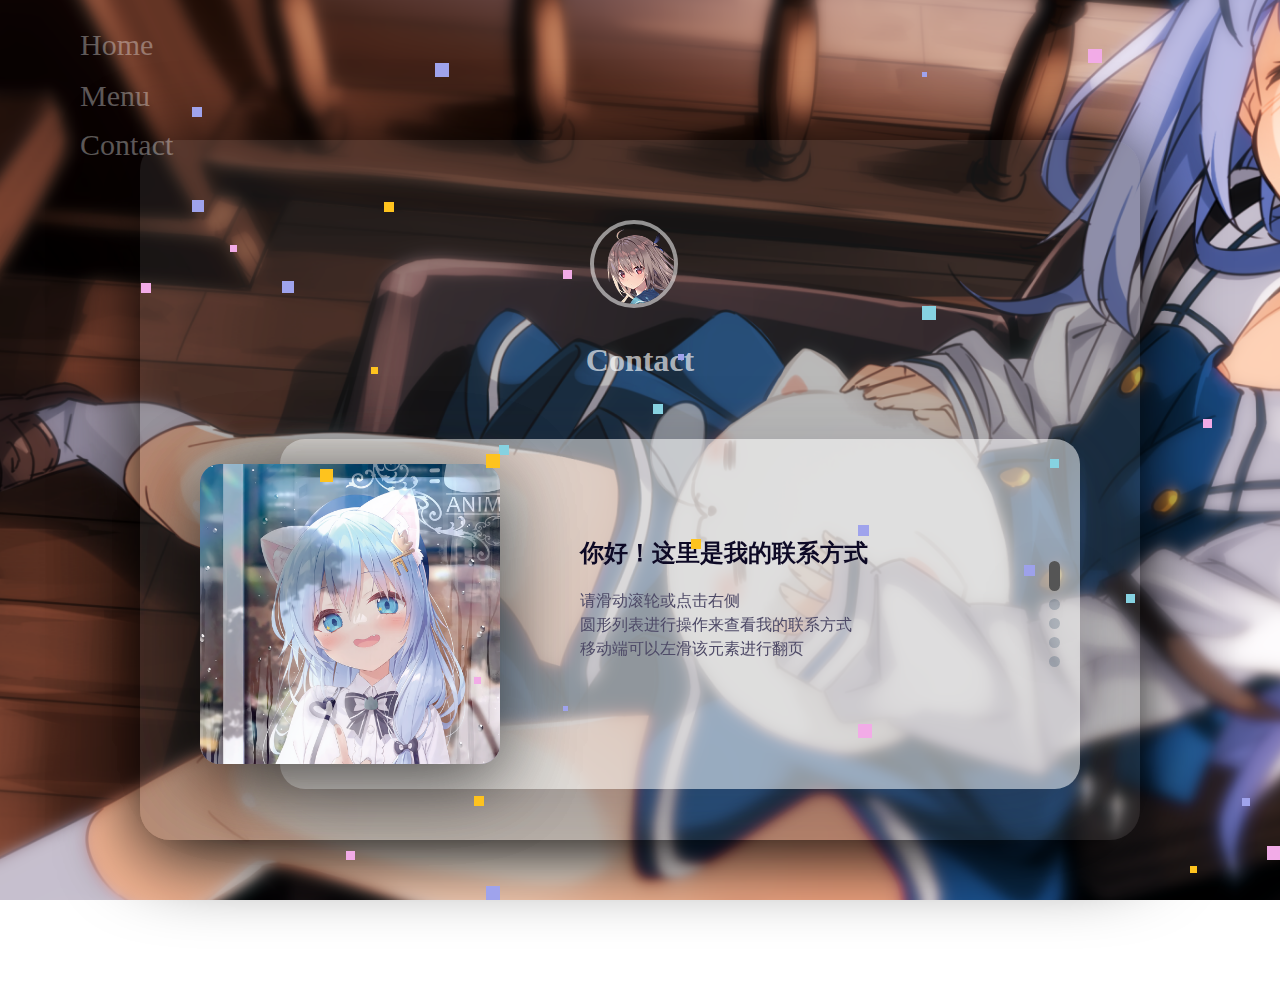
==== commit 341bf885: "Add files via upload" ====
--- a/blos.html
+++ b/blos.html
@@ -148,9 +148,9 @@
         </div>
       </div>
     </div>
-    <div class="bei">
+    <!-- <div class="bei">
       <h3 class="beiannn zil">©2023-2023 | BY:Kafuu Chino</h3>
-    </div>
+    </div> -->
     <!-- <a href="https://beian.miit.gov.cn/" target="_blank"
       ><div class="beian">
         <h3 class="beiann zil">辽ICP备2023000709号</h3>
